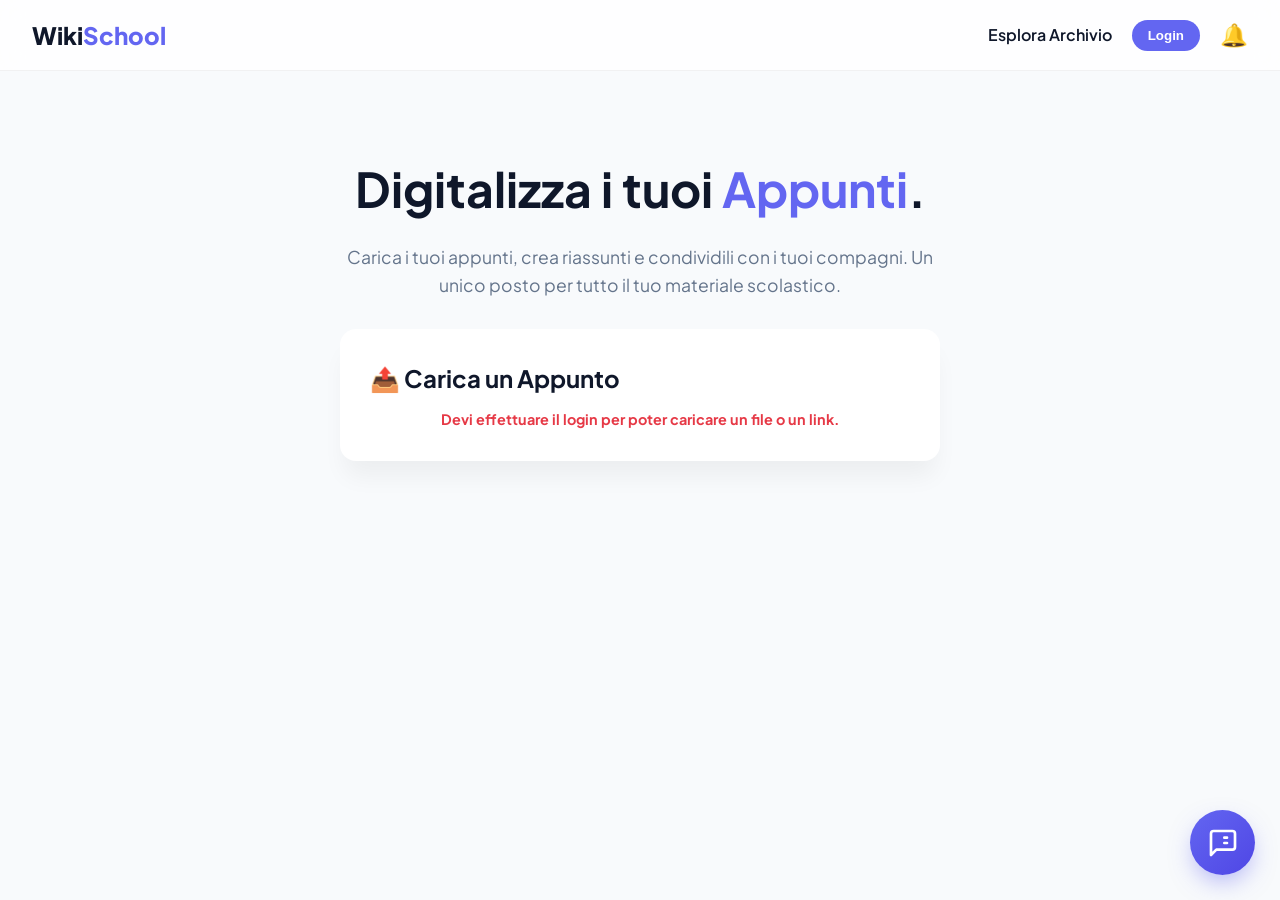
==== index.html @ 92a1e574 "Update index.html" ====
<!DOCTYPE html>
<html lang="it">
  <head>
    <meta charset="UTF-8" />
    <meta name="viewport" content="width=device-width, initial-scale=1.0" />
    <title>WikiSchool | Dashboard</title>
    <link rel="manifest" href="manifest.json" />
    <meta name="theme-color" content="#6366f1" />
    <link rel="apple-touch-icon" href="icons/icon-192x192.png">

    <link rel="stylesheet" href="styles.css" />
    <script src="https://cdnjs.cloudflare.com/ajax/libs/pdf.js/3.4.120/pdf.min.js"></script>
    <script src="https://upload-widget.cloudinary.com/global/all.js" type="text/javascript"></script>

    <script type="module" src="script.js"></script>
  </head>
  <body>
    <nav class="glass-nav">
  <a href="index.html" class="brand">Wiki<span>School</span></a>
  
  <div class="nav-actions">
    <a href="archivio.html" class="nav-link">Esplora Archivio</a>
    <button id="profile-btn" class="btn-secondary" style="display: none;">Il mio Profilo</button>
    <button id="auth-btn" class="btn-primary">Login</button>
    <div class="notif-wrapper" id="notif-btn">
   <span style="font-size: 1.4rem;">🔔</span>
   <div id="notif-badge" class="notif-badge">0</div>
   <div id="notif-panel" class="notif-panel">
     <div class="notif-header">Notifiche</div>
     <div id="notif-list" class="notif-list"></div>
   </div>
</div>

  </div>
</nav>



    <main class="hero">
      <h1>Digitalizza i tuoi <span>Appunti</span>.</h1>
      <p style="color: var(--text-muted); font-size: 1.1rem; max-width: 600px; margin: 0 auto 30px;">
        Carica i tuoi appunti, crea riassunti e condividili con i tuoi compagni. Un unico posto per tutto il tuo materiale scolastico.
      </p>

      <div class="upload-section card" style="max-width: 600px; margin: 0 auto;">
        <h2>📤 Carica un Appunto</h2>
        <p id="login-warning" style="color: #e63946; font-size: 0.9rem; font-weight: bold; text-align: center; margin-top: 10px;">
          Devi effettuare il login per poter caricare un file o un link.
        </p>
        
        <div id="upload-form-container" style="display: none; margin-top: 15px;">
          <input type="text" id="project-title" placeholder="Titolo dell'appunto..." class="form-control" style="margin-bottom: 10px;" />
          
          <select id="project-year" class="form-control" style="margin-bottom: 10px;">
            <option value="">Seleziona Anno</option>
            <option value="1">1° Anno</option>
            <option value="2">2° Anno</option>
            <option value="3">3° Anno</option>
            <option value="4">4° Anno</option>
            <option value="5">5° Anno</option>
          </select>
          
         <select id="project-subject" class="form-control">
  <option value="">Seleziona Materia</option>
  <option value="Italiano">Italiano</option>
  <option value="Latino">Latino</option>
  <option value="Storia">Storia</option>
  <option value="Filosofia">Filosofia</option>
  <option value="Educazione Civica">Educazione Civica</option>
  <option value="Matematica">Matematica</option>
  <option value="Fisica">Fisica</option>
  <option value="Scienze Naturali">Scienze Naturali</option>
  <option value="Informatica">Informatica</option>
  <option value="Disegno e Storia dell'Arte">Disegno e Storia dell'Arte</option>
  <option value="Inglese">Inglese</option>
  <option value="Francese">Francese</option>
  <option value="Spagnolo">Spagnolo</option>
  <option value="Scienze Umane">Scienze Umane</option>
  <option value="Diritto ed Economia">Diritto ed Economia</option>
  <option value="Scienze Motorie">Scienze Motorie</option>
</select>

    <div style="margin-bottom: 20px;">
    </div>

                 
          <input type="file" id="file-input" />
          
          <p id="file-name-display" style="text-align: center; color: var(--primary); font-weight: 800; font-size: 0.9rem; margin-top: 10px; min-height: 20px;"></p>
  
          
          <div style="text-align: center; font-size: 0.8rem; color: var(--text-muted); margin: 15px 0; font-weight: bold;">OPPURE INCOLLA UN LINK ESTERNO</div>
          <input type="url" id="doc-link" placeholder="https://... (Es. Link di Canva, Drive...)" class="form-control" />
          
          <button id="publish-btn" class="btn-primary" style="margin-top: 20px; width: 100%; padding: 15px; font-size: 1.1rem;">Pubblica Appunto</button>
        </div>
      </div>
    </main>

    <div id="auth-modal" class="modal-overlay">
      <div class="modal-content" style="padding: 30px; text-align: center;">
        <button id="close-auth" class="close-btn">&times;</button>
        
        <div id="auth-view-login">
          <h2 style="margin-bottom: 20px; color: var(--primary);">Benvenuto! 👋</h2>
          <div class="form-group">
            <input type="email" id="login-email" placeholder="La tua email" class="form-control" style="margin-bottom: 15px;" />
          </div>
          <div class="form-group">
            <input type="password" id="login-password" placeholder="Password" class="form-control" style="margin-bottom: 15px;" />
          </div>
          <button id="do-login" class="btn-primary" style="width: 100%; margin-bottom: 10px;">Accedi</button>
          <p style="font-size: 0.9rem; color: var(--text-muted);">Non hai un account? <span id="go-to-reg" style="color: var(--primary); cursor: pointer; font-weight: bold;">Registrati</span></p>
        </div>

        <div id="auth-view-register" style="display: none;">
          <h2 style="margin-bottom: 20px; color: var(--primary);">Crea Account ✨</h2>
          <div class="form-group">
            <input type="text" id="reg-name" placeholder="Il tuo nome" class="form-control" style="margin-bottom: 15px;" />
          </div>
          <div class="form-group">
            <input type="email" id="reg-email" placeholder="La tua email" class="form-control" style="margin-bottom: 15px;" />
          </div>
          <div class="form-group">
            <input type="password" id="reg-password" placeholder="Password (min. 6 caratteri)" class="form-control" style="margin-bottom: 15px;" />
          </div>
          <button id="do-register" class="btn-primary" style="width: 100%; margin-bottom: 10px;">Registrati</button>
          <p style="font-size: 0.9rem; color: var(--text-muted);">Hai già un account? <span id="go-to-login" style="color: var(--primary); cursor: pointer; font-weight: bold;">Accedi</span></p>
        </div>

        <hr style="margin: 20px 0; border: none; border-top: 1px solid #e2e8f0;" />
        <button id="google-login" class="btn-secondary" style="width: 100%; display: flex; align-items: center; justify-content: center; gap: 10px;">
          <img src="https://fonts.gstatic.com/s/i/productlogos/googleg/v6/24px.svg" width="20" />
          Continua con Google
        </button>
      </div>
    </div>

    <div id="profile-modal" class="modal-overlay">
      <div class="modal-content" style="max-width: 900px; width: 95%;">
        <button id="close-profile" class="close-btn">&times;</button>
        <h2 style="margin-bottom: 10px;">Il Mio Profilo</h2>
        <p id="profile-email" style="color: var(--text-muted); margin-bottom: 20px;"></p>
        
        <div class="profile-tabs">
          <button id="tab-uploads" class="btn-primary">I Miei Caricamenti</button>
          <button id="tab-favorites" class="btn-secondary">I Miei Preferiti</button>
        </div>

        <div id="profile-content" class="masonry-grid"></div>

        <button id="logout-btn" class="btn-secondary" style="width: 100%; margin-top: 20px; border-color: #e63946; color: #e63946;">Esci dall'account</button>
      </div>
    </div>
    <div id="toast-container"></div>
    
  <style>
  /* =========================================
     STILI DEL CHATBOT AI (Adattati a WikiSchool)
     ========================================= */
  #wikibot-wrapper {
    font-family: "Plus Jakarta Sans", sans-serif;
    z-index: 9999;
    position: relative;
  }

  .chatbot-bubble {
    position: fixed;
    bottom: 25px;
    right: 25px;
    width: 65px;
    height: 65px;
    background: linear-gradient(135deg, #6366f1, #4f46e5);
    color: white;
    border-radius: 50%;
    display: flex;
    align-items: center;
    justify-content: center;
    box-shadow: 0 10px 25px -5px rgba(99, 102, 241, 0.5);
    cursor: pointer;
    z-index: 10000;
    transition: transform 0.3s cubic-bezier(0.175, 0.885, 0.32, 1.275), box-shadow 0.3s ease;
  }

  .chatbot-bubble:hover {
    transform: scale(1.1) rotate(5deg);
    box-shadow: 0 15px 30px -5px rgba(99, 102, 241, 0.6);
  }

  .chatbot-bubble svg {
    width: 32px;
    height: 32px;
  }

  .chatbot-panel {
    position: fixed;
    bottom: 100px;
    right: 25px;
    width: 380px;
    max-width: calc(100vw - 50px);
    height: 600px;
    max-height: calc(100vh - 140px);
    background: rgba(255, 255, 255, 0.85);
    backdrop-filter: blur(16px);
    -webkit-backdrop-filter: blur(16px);
    border: 1px solid rgba(255, 255, 255, 0.4);
    border-radius: 24px;
    box-shadow: 0 20px 40px -10px rgba(0, 0, 0, 0.15);
    display: flex;
    flex-direction: column;
    z-index: 9999;
    overflow: hidden;
    opacity: 0;
    transform: translateY(30px) scale(0.95);
    pointer-events: none;
    transition: opacity 0.3s ease, transform 0.3s cubic-bezier(0.175, 0.885, 0.32, 1.1);
    transform-origin: bottom right;
  }

  .chatbot-panel.active {
    opacity: 1;
    transform: translateY(0) scale(1);
    pointer-events: auto;
  }

  .chatbot-header {
    padding: 18px 20px;
    background: rgba(255, 255, 255, 0.9);
    border-bottom: 1px solid rgba(0, 0, 0, 0.05);
    display: flex;
    justify-content: space-between;
    align-items: center;
  }

  .chatbot-header-title {
    display: flex;
    align-items: center;
    gap: 10px;
    font-weight: 800;
    color: #0f172a;
    font-size: 1.1rem;
  }

  .chatbot-header-title span {
    color: #6366f1;
  }

  .chatbot-close-btn {
    background: none;
    border: none;
    font-size: 24px;
    color: #64748b;
    cursor: pointer;
    transition: color 0.2s;
    line-height: 1;
  }

  .chatbot-close-btn:hover {
    color: #ef4444;
  }

  .chatbot-messages {
    flex: 1;
    padding: 20px;
    overflow-y: auto;
    display: flex;
    flex-direction: column;
    gap: 15px;
    scroll-behavior: smooth;
  }

  .chatbot-messages::-webkit-scrollbar {
    width: 6px;
  }
  .chatbot-messages::-webkit-scrollbar-thumb {
    background: rgba(99, 102, 241, 0.2);
    border-radius: 10px;
  }

  .msg-bubble {
    max-width: 85%;
    padding: 12px 16px;
    border-radius: 18px;
    font-size: 0.95rem;
    line-height: 1.5;
    word-wrap: break-word;
    animation: msgFadeIn 0.3s ease forwards;
  }

  @keyframes msgFadeIn {
    from { opacity: 0; transform: translateY(10px); }
    to { opacity: 1; transform: translateY(0); }
  }

  .msg-bot {
    background: #f1f5f9;
    color: #0f172a;
    align-self: flex-start;
    border-bottom-left-radius: 4px;
  }

  .msg-user {
    background: linear-gradient(135deg, #6366f1, #4f46e5);
    color: white;
    align-self: flex-end;
    border-bottom-right-radius: 4px;
  }

  .msg-user img {
    max-width: 100%;
    border-radius: 12px;
    margin-top: 8px;
    box-shadow: 0 4px 6px rgba(0,0,0,0.1);
  }

  .msg-bot strong {
    color: #6366f1;
  }

  .chatbot-preview-area {
    padding: 10px 20px;
    background: rgba(255, 255, 255, 0.9);
    display: none;
    align-items: center;
    gap: 12px;
    border-top: 1px solid rgba(0, 0, 0, 0.05);
  }

  .chatbot-preview-area.active {
    display: flex;
  }

  .chatbot-preview-area img {
    height: 50px;
    width: 50px;
    object-fit: cover;
    border-radius: 8px;
    border: 2px solid #6366f1;
  }

  .chatbot-remove-img {
    background: #ef4444;
    color: white;
    border: none;
    border-radius: 50%;
    width: 24px;
    height: 24px;
    cursor: pointer;
    font-size: 14px;
    display: flex;
    align-items: center;
    justify-content: center;
    box-shadow: 0 2px 4px rgba(239, 68, 68, 0.3);
  }

  .chatbot-input-area {
    padding: 15px 20px;
    background: rgba(255, 255, 255, 0.9);
    border-top: 1px solid rgba(0, 0, 0, 0.05);
    display: flex;
    align-items: center;
    gap: 5px; /* Ridotto il gap per far stare i pulsanti comodamente */
  }

  .chatbot-input-field {
    flex: 1;
    padding: 12px 15px;
    background: #f8fafc;
    border: 1px solid #e2e8f0;
    border-radius: 24px;
    outline: none;
    font-family: inherit;
    font-size: 0.95rem;
    transition: all 0.2s ease;
  }

  .chatbot-input-field:focus {
    border-color: #6366f1;
    background: white;
    box-shadow: 0 0 0 3px rgba(99, 102, 241, 0.1);
  }

  .chatbot-btn {
    background: none;
    border: none;
    color: #64748b;
    cursor: pointer;
    display: flex;
    align-items: center;
    justify-content: center;
    width: 38px;
    height: 38px;
    border-radius: 50%;
    transition: all 0.2s ease;
  }

  .chatbot-btn:hover {
    background: #f1f5f9;
    color: #6366f1;
  }

  .chatbot-send-btn {
    background: #6366f1;
    color: white;
    margin-left: 5px;
    width: 45px;        /* Larghezza fissa */
  height: 45px;       /* Altezza identica alla larghezza */
  border-radius: 50%; /* Questo è il trucco magico per il cerchio perfetto! */
  padding: 0;         /* Rimuove lo spazio interno che lo deformava */
  flex-shrink: 0;     /* Impedisce alla barra di testo di "schiacciarlo" */
  
  /* Centra perfettamente l'icona o il testo all'interno */
  display: flex;
  align-items: center;
  justify-content: center;
}
  
    

  .chatbot-send-btn:hover {
    background: #4f46e5;
    color: white;
    transform: scale(1.05);
  }

  /* Animazione di caricamento */
  .typing-indicator {
    display: flex;
    gap: 5px;
    padding: 5px 0;
  }
  .typing-indicator span {
    width: 8px;
    height: 8px;
    background-color: #94a3b8;
    border-radius: 50%;
    animation: typing 1.4s infinite ease-in-out both;
  }
  .typing-indicator span:nth-child(1) { animation-delay: -0.32s; }
  .typing-indicator span:nth-child(2) { animation-delay: -0.16s; }
  
  @keyframes typing {
    0%, 80%, 100% { transform: scale(0); opacity: 0.5; }
    40% { transform: scale(1); opacity: 1; }
  }
</style>

<div id="wikibot-wrapper">
  <div id="chatbot-bubble" class="chatbot-bubble">
    <svg viewBox="0 0 24 24" fill="none" stroke="currentColor" stroke-width="2" stroke-linecap="round" stroke-linejoin="round">
      <path d="M21 15a2 2 0 0 1-2 2H7l-4 4V5a2 2 0 0 1 2-2h14a2 2 0 0 1 2 2z"></path>
      <path d="M13 8h2"></path>
      <path d="M13 12h2"></path>
    </svg>
  </div>

  <div id="chatbot-panel" class="chatbot-panel">
    <div class="chatbot-header">
      <div class="chatbot-header-title">
        <svg width="24" height="24" viewBox="0 0 24 24" fill="none" stroke="#6366f1" stroke-width="2" stroke-linecap="round" stroke-linejoin="round"><rect x="3" y="11" width="18" height="10" rx="2"></rect><circle cx="12" cy="5" r="2"></circle><path d="M12 7v4"></path><line x1="8" y1="16" x2="8" y2="16"></line><line x1="16" y1="16" x2="16" y2="16"></line></svg>
        Wiki<span>Bot</span>
      </div>
      <button id="chatbot-close" class="chatbot-close-btn">&times;</button>
    </div>
    
    <div id="chatbot-messages" class="chatbot-messages">
      <div class="msg-bubble msg-bot">
        Ciao! 👋 Sono WikiBot, l'IA di WikiSchool. Puoi farmi domande sulle materie, chiedermi riassunti, o <strong>allegare foto</strong> (anche dalla fotocamera) dei tuoi appunti per farteli spiegare. Come posso aiutarti?
      </div>
    </div>

    <div id="chatbot-preview-area" class="chatbot-preview-area">
      <img id="chatbot-preview-img" src="" alt="Anteprima">
      <div style="flex:1; font-size: 0.8rem; color: #64748b;">Immagine allegata pronta.</div>
      <button id="chatbot-remove-img" class="chatbot-remove-img">&times;</button>
    </div>

    <div class="chatbot-input-area">
      <input type="file" id="chatbot-file-gallery" accept="image/*" style="display: none;">
      <input type="file" id="chatbot-file-camera" accept="image/*" capture="environment" style="display: none;">
      
      <button id="chatbot-gallery-btn" class="chatbot-btn" title="Allega dalla Galleria">
        <svg width="20" height="20" viewBox="0 0 24 24" fill="none" stroke="currentColor" stroke-width="2" stroke-linecap="round" stroke-linejoin="round"><path d="M21.44 11.05l-9.19 9.19a6 6 0 0 1-8.49-8.49l9.19-9.19a4 4 0 0 1 5.66 5.66l-9.2 9.19a2 2 0 0 1-2.83-2.83l8.49-8.48"></path></svg>
      </button>

      <button id="chatbot-camera-btn" class="chatbot-btn" title="Scatta Foto">
        <svg width="20" height="20" viewBox="0 0 24 24" fill="none" stroke="currentColor" stroke-width="2" stroke-linecap="round" stroke-linejoin="round"><path d="M23 19a2 2 0 0 1-2 2H3a2 2 0 0 1-2-2V8a2 2 0 0 1 2-2h4l2-3h6l2 3h4a2 2 0 0 1 2 2z"></path><circle cx="12" cy="13" r="4"></circle></svg>
      </button>
      
      <input type="text" id="chatbot-text-input" class="chatbot-input-field" placeholder="Chiedi a WikiBot...">
      
      <button id="chatbot-send-btn" class="chatbot-btn chatbot-send-btn">
        <svg width="20" height="20" viewBox="0 0 24 24" fill="none" stroke="currentColor" stroke-width="2" stroke-linecap="round" stroke-linejoin="round"><line x1="22" y1="2" x2="11" y2="13"></line><polygon points="22 2 15 22 11 13 2 9 22 2"></polygon></svg>
      </button>
    </div>
  </div>
</div>

<script>
  window.MathJax = {
    tex: {
      inlineMath: [['$', '$'], ['\\(', '\\)']],
      displayMath: [['$$', '$$'], ['\\[', '\\]']]
    },
    startup: {
      pageReady: () => {
        return MathJax.startup.defaultPageReady().then(() => {
          // Appena ricarichi la pagina, sistema le formule ripescate dalla memoria
          const messagesBox = document.getElementById('chatbot-messages');
          if (messagesBox) {
            MathJax.typesetPromise([messagesBox]);
          }
        });
      }
    }
  };
</script>
<script src="https://cdn.jsdelivr.net/npm/mathjax@3/es5/tex-mml-chtml.js" async></script>

<script>
  /* =========================================
     LOGICA JAVASCRIPT DEL CHATBOT AI (Con Memoria & Formule)
     ========================================= */
  (function() {
    const API_KEY = "AIzaSyDsgUgeYImcqQuAx9kgkecvtwhTN5vKZ64";
    const API_URL = "https://generativelanguage.googleapis.com/v1beta/models/gemini-2.5-flash:generateContent?key=" + API_KEY;

    const bubble = document.getElementById('chatbot-bubble');
    const panel = document.getElementById('chatbot-panel');
    const closeBtn = document.getElementById('chatbot-close');
    const sendBtn = document.getElementById('chatbot-send-btn');
    
    const galleryBtn = document.getElementById('chatbot-gallery-btn');
    const cameraBtn = document.getElementById('chatbot-camera-btn');
    const fileGallery = document.getElementById('chatbot-file-gallery');
    const fileCamera = document.getElementById('chatbot-file-camera');
    
    const textInput = document.getElementById('chatbot-text-input');
    const messagesBox = document.getElementById('chatbot-messages');
    
    const previewArea = document.getElementById('chatbot-preview-area');
    const previewImg = document.getElementById('chatbot-preview-img');
    const removeImgBtn = document.getElementById('chatbot-remove-img');

    let currentImageBase64 = null;
    let currentImageMimeType = null;
    
    // 💾 RECUPERO MEMORIA
    let chatHistory = JSON.parse(sessionStorage.getItem('wikibot_history')) || [];
    let savedUI = sessionStorage.getItem('wikibot_ui');
    
    if (savedUI) {
      messagesBox.innerHTML = savedUI;
    }

    const systemInstruction = {
      parts: [{
        text: "Sei WikiBot, un assistente virtuale integrato nella piattaforma scolastica 'WikiSchool'. Il tuo scopo è aiutare gli studenti. Sii sempre amichevole, chiaro e usa un tono incoraggiante. Rispondi in italiano. Se usi formule matematiche o fisiche, scrivi sempre in formato LaTeX."
      }]
    };

    function saveMemory() {
      sessionStorage.setItem('wikibot_history', JSON.stringify(chatHistory));
      try {
        sessionStorage.setItem('wikibot_ui', messagesBox.innerHTML);
      } catch (e) {
        console.warn("Spazio di memoria limitato per la UI.");
      }
    }

    bubble.addEventListener('click', () => {
      panel.classList.toggle('active');
      if (panel.classList.contains('active')) {
        textInput.focus();
        scrollToBottom();
      }
    });

    closeBtn.addEventListener('click', () => {
      panel.classList.remove('active');
    });

    galleryBtn.addEventListener('click', () => fileGallery.click());
    cameraBtn.addEventListener('click', () => fileCamera.click());

    function handleImageUpload(e) {
      const file = e.target.files[0];
      if (file) {
        const reader = new FileReader();
        reader.onload = (event) => {
          const base64String = event.target.result;
          currentImageBase64 = base64String.split(',')[1];
          currentImageMimeType = file.type;
          
          previewImg.src = base64String;
          previewArea.classList.add('active');
          
          sessionStorage.setItem('wikibot_panel_open', 'true');
          textInput.focus();
        };
        reader.readAsDataURL(file);
      }
      e.target.value = "";
    }

    fileGallery.addEventListener('change', handleImageUpload);
    fileCamera.addEventListener('change', handleImageUpload);

    removeImgBtn.addEventListener('click', () => {
      currentImageBase64 = null;
      currentImageMimeType = null;
      fileGallery.value = "";
      fileCamera.value = "";
      previewArea.classList.remove('active');
    });

    function formatText(text) {
      return text
        .replace(/\*\*(.*?)\*\*/g, '<strong>$1</strong>')
        .replace(/\*(.*?)\*/g, '<em>$1</em>')
        .replace(/\n/g, '<br>');
    }

    function addMessage(text, sender, imgSrc = null) {
      const msgDiv = document.createElement('div');
      msgDiv.className = `msg-bubble msg-${sender}`;
      
      if (text) {
        msgDiv.innerHTML = formatText(text);
      }
      
      if (imgSrc && sender === 'user') {
        const img = document.createElement('img');
        img.src = imgSrc;
        msgDiv.appendChild(img);
      }
      
      messagesBox.appendChild(msgDiv);
      scrollToBottom();
      saveMemory(); 

      // 🧮 Rendering Matematico in tempo reale per i nuovi messaggi
      if (window.MathJax && window.MathJax.typesetPromise) {
        window.MathJax.typesetPromise([msgDiv]).catch((err) => console.log('MathJax error:', err.message));
      }
    }

    function showTypingIndicator() {
      const id = 'typing-' + Date.now();
      const msgDiv = document.createElement('div');
      msgDiv.id = id;
      msgDiv.className = 'msg-bubble msg-bot';
      msgDiv.innerHTML = '<div class="typing-indicator"><span></span><span></span><span></span></div>';
      messagesBox.appendChild(msgDiv);
      scrollToBottom();
      return id;
    }

    function removeTypingIndicator(id) {
      const el = document.getElementById(id);
      if (el) el.remove();
    }

    function scrollToBottom() {
      messagesBox.scrollTop = messagesBox.scrollHeight;
    }

    async function sendMessage() {
      const text = textInput.value.trim();
      
      if (!text && !currentImageBase64) return;

      addMessage(text, 'user', previewImg.src !== "" && currentImageBase64 ? previewImg.src : null);
      
      const userParts = [];
      if (text) userParts.push({ text: text });
      if (currentImageBase64) {
        userParts.push({
          inlineData: {
            mimeType: currentImageMimeType,
            data: currentImageBase64
          }
        });
      }

      chatHistory.push({ role: "user", parts: userParts });
      saveMemory();

      textInput.value = "";
      removeImgBtn.click(); 
      
      const typingId = showTypingIndicator();

      try {
        const response = await fetch(API_URL, {
          method: 'POST',
          headers: { 'Content-Type': 'application/json' },
          body: JSON.stringify({
            systemInstruction: systemInstruction,
            contents: chatHistory
          })
        });

        const data = await response.json();
        removeTypingIndicator(typingId);

        if (data.error) {
           throw new Error(data.error.message);
        }

        if (data.candidates && data.candidates.length > 0) {
          const botText = data.candidates[0].content.parts[0].text;
          addMessage(botText, 'bot');
          chatHistory.push({ role: "model", parts: [{ text: botText }] });
          saveMemory();
        } else {
          throw new Error("Risposta vuota dall'API");
        }

      } catch (error) {
        console.error("Errore API:", error);
        removeTypingIndicator(typingId);
        addMessage(`⚠️ **Errore:** ${error.message}`, 'bot');
        chatHistory.pop();
        saveMemory();
      }
    }

    sendBtn.addEventListener('click', sendMessage);
    
    textInput.addEventListener('keypress', (e) => {
      if (e.key === 'Enter') sendMessage();
    });

    if (sessionStorage.getItem('wikibot_panel_open') === 'true') {
      panel.classList.add('active');
      sessionStorage.removeItem('wikibot_panel_open');
      scrollToBottom();
    }

  })();
</script>

  </body>
</html>
---- styles.css ----
@import url("https://fonts.googleapis.com/css2?family=Plus+Jakarta+Sans:wght@400;600;800&display=swap");

:root {
  --primary: #6366f1;
  --primary-hover: #4f46e5;
  --bg: #f8fafc;
  --surface: #ffffff;
  --text-main: #0f172a;
  --text-muted: #64748b;
  --radius: 16px;
  --shadow: 0 20px 25px -5px rgba(0, 0, 0, 0.05);
}

* {
  box-sizing: border-box;
  margin: 0;
  padding: 0;
}
body {
  font-family: "Plus Jakarta Sans", sans-serif;
  background: var(--bg);
  color: var(--text-main);
  line-height: 1.6;
}

.glass-nav {
  background: rgba(255, 255, 255, 0.8);
  backdrop-filter: blur(12px);
  border-bottom: 1px solid rgba(0, 0, 0, 0.05);
  padding: 1rem 2rem;
  position: sticky;
  top: 0;
  z-index: 1000;
  display: flex;
  justify-content: space-between;
  align-items: center;
}
.brand {
  font-size: 1.5rem;
  font-weight: 800;
  color: var(--text-main);
  text-decoration: none;
}
.brand span {
  color: var(--primary);
}

.container {
  max-width: 1200px;
  margin: 0 auto;
  padding: 0 20px;
}

.hero {
  text-align: center;
  padding: 80px 20px;
}
.hero h1 {
  font-size: 3rem;
  margin-bottom: 15px;
}
.hero span {
  color: var(--primary);
}

.btn-primary, .btn-secondary {
  padding: 12px 24px;
  border-radius: var(--radius);
  font-weight: 600;
  cursor: pointer;
  transition: all 0.2s;
  border: none;
}
.btn-primary {
  background: var(--primary);
  color: white;
}
.btn-primary:hover {
  background: var(--primary-hover);
}
.btn-secondary {
  background: transparent;
  color: var(--text-main);
  border: 2px solid #e2e8f0;
}
.btn-secondary:hover {
  border-color: var(--primary);
  background: #f8fafc;
}

/* =========================================
   STILI PER L'UPLOAD E I FORM MIGLIORATI
   ========================================= */

.upload-card, .upload-section {
  background: var(--surface);
  padding: 30px;
  border-radius: var(--radius);
  box-shadow: var(--shadow);
  max-width: 600px;
  margin: 0 auto;
  text-align: left;
}

.form-group {
  margin-bottom: 15px;
}
.form-group label {
  display: block;
  font-size: 0.9rem;
  font-weight: 600;
  margin-bottom: 5px;
}

/* Stile base per campi testo e menu a tendina */
.form-group input, .form-group select, .form-control {
  width: 100%;
  padding: 12px;
  border: 1px solid #e2e8f0;
  border-radius: 8px;
  font-family: inherit;
  background-color: #f8fafc;
  transition: all 0.2s ease;
}

/* Effetto luminoso quando l'utente clicca per scrivere */
.form-group input:focus, .form-group select:focus, .form-control:focus {
  outline: none;
  background-color: #ffffff;
  border-color: var(--primary);
  box-shadow: 0 0 0 3px rgba(99, 102, 241, 0.15);
}

/* MAGIA: Personalizzazione dell'Input File */
/* MAGIA: Personalizzazione dell'Input File in stile Drag & Drop */
input[type="file"] {
  width: 100%;
  padding: 40px 20px;
  background: var(--surface);
  border: 2px dashed #cbd5e1;
  border-radius: 24px; /* Rettangoli molto più tondeggianti */
  text-align: center;
  cursor: pointer;
  /* Rendiamo trasparente il testo di default del browser */
  color: transparent; 
  position: relative;
  transition: all 0.2s ease;
}

input[type="file"]:hover {
  border-color: var(--primary);
  background: #f8fafc;
}

/* Testo principale personalizzato (Titolo) */
input[type="file"]::before {
  content: '📁 Clicca per caricare o trascina il file qui';
  display: block;
  color: var(--text-main);
  font-weight: 700;
  font-size: 1.1rem;
  margin-bottom: 8px;
}

/* Testo secondario personalizzato (Sottotitolo) */
input[type="file"]::after {
  content: 'Supporta PDF, DOCX, JPG, PNG';
  display: block;
  color: var(--text-muted);
  font-size: 0.85rem;
  margin-bottom: 20px;
}

/* Pulsante interno impaginato sotto ai testi */
input[type="file"]::file-selector-button {
  display: block;
  margin: 0 auto; /* Centra il bottone */
  background: var(--primary);
  color: white;
  border: none;
  padding: 10px 24px;
  border-radius: 12px;
  font-weight: 600;
  cursor: pointer;
  transition: background 0.2s;
  font-family: inherit;
}

input[type="file"]::file-selector-button:hover {
  background: var(--primary-hover);
}

/* =========================================
   RESTO DEL CSS (Modali, Griglia, ecc.)
   ========================================= */

.modal-overlay {
  display: none;
  position: fixed;
  top: 0;
  left: 0;
  width: 100%;
  height: 100%;
  background: rgba(15, 23, 42, 0.6);
  backdrop-filter: blur(8px);
  z-index: 2000;
  align-items: center;
  justify-content: center;
}
.modal-content {
  position: relative;
  width: 90%;
  max-width: 420px;
  background: white;
  border-radius: var(--radius);
  padding: 30px;
  animation: slideUp 0.3s ease-out;
  max-height: 90vh;
  overflow-y: auto;
}
@keyframes slideUp {
  from { transform: translateY(20px); opacity: 0; }
  to { transform: translateY(0); opacity: 1; }
}
.close-btn {
  position: absolute;
  top: 15px;
  right: 20px;
  background: none;
  border: none;
  font-size: 1.8rem;
  cursor: pointer;
  color: var(--text-muted);
}

/* GRIGLIA APPUNTI */
.search-container {
  width: 100%;
  max-width: 800px;
  margin: 0 auto 40px;
}
#search-bar {
  width: 100%;
  padding: 15px 20px;
  border-radius: 30px;
  border: 1px solid #e2e8f0;
  font-size: 1.1rem;
  box-shadow: 0 4px 6px -1px rgba(0,0,0,0.05);
}

.masonry-grid {
  display: grid;
  grid-template-columns: repeat(auto-fill, minmax(280px, 1fr));
  gap: 20px;
  padding-bottom: 50px;
}

.card {
  background: var(--surface);
  border-radius: var(--radius);
  overflow: hidden;
  box-shadow: var(--shadow);
  transition: transform 0.2s;
  display: flex;
  flex-direction: column;
}
.card:hover {
  transform: translateY(-5px);
}
.card img {
  width: 100%;
  height: 180px;
  object-fit: cover;
  border-bottom: 1px solid #eee;
  background-color: #f1f5f9;
  cursor: pointer;
}
.card-content {
  padding: 15px;
  flex: 1;
  display: flex;
  flex-direction: column;
}
.card-title {
  font-weight: 800;
  font-size: 1.1rem;
  margin-bottom: 5px;
  cursor: pointer;
}
.card-meta {
  font-size: 0.85rem;
  color: var(--text-muted);
  margin-bottom: 10px;
}

/* LIKE & COMMENTI */
.social-bar {
  display: flex;
  justify-content: space-between;
  align-items: center;
  margin-top: auto;
  padding-top: 10px;
  border-top: 1px solid #f1f5f9;
}
.social-btn {
  background: none;
  border: none;
  color: var(--text-muted);
  cursor: pointer;
  display: flex;
  align-items: center;
  gap: 5px;
  font-size: 0.9rem;
  transition: color 0.2s;
}
.social-btn:hover { color: var(--primary); }
.social-btn.active-like { color: #ef4444; }
.social-btn.active-fav { color: #eab308; }

/* STILE COMMENTI */
.comment-wrapper {
  display: flex;
  flex-direction: column;
  height: 60vh;
}
.comment-list {
  flex: 1;
  overflow-y: auto;
  background: #f8fafc;
  padding: 15px;
  border-radius: 8px;
  margin-bottom: 15px;
  display: flex;
  flex-direction: column;
  gap: 10px;
}
.comment-box {
  background: white;
  padding: 10px;
  border-radius: 8px;
  font-size: 0.9rem;
  box-shadow: 0 1px 2px rgba(0,0,0,0.05);
}
.comment-author {
  font-weight: 600;
  color: var(--primary);
  margin-bottom: 3px;
}
.comment-input-row {
  display: flex;
  gap: 10px;
}
.comment-input-row input {
  flex: 1;
  padding: 10px;
  border-radius: 8px;
  border: 1px solid #ddd;
}

/* PROFILO E PULSANTI ELIMINA */
.profile-tabs {
  display: flex;
  gap: 10px;
  margin-bottom: 20px;
  border-bottom: 2px solid #eee;
  padding-bottom: 10px;
}
.profile-tabs button {
  flex: 1;
  padding: 8px;
  font-size: 0.9rem;
}
.delete-btn {
  background: #ef4444;
  color: white;
  border: none;
  padding: 8px;
  border-radius: 8px;
  cursor: pointer;
  font-weight: bold;
  width: 100%;
  margin-top: 10px;
}

/* =========================================
   NAVBAR E AZIONI
   ========================================= */
.nav-actions {
  display: flex;
  gap: 20px; /* Distanza tra gli elementi */
  align-items: center;
  flex-grow: 1;
  justify-content: flex-end; /* Spinge tutto verso destra */
}

.nav-link {
  text-decoration: none;
  font-weight: 600;
  color: var(--text-main);
  transition: color 0.2s;
}

.nav-link:hover {
  color: var(--primary);
}

.nav-actions button {
  padding: 8px 16px;
  width: auto;
}

/* =========================================
   RESPONSIVITÀ (Smartphone e Tablet)
   ========================================= */
@media (max-width: 768px) {
  /* Riorganizza la navbar per evitare l'accavallamento */
  .glass-nav {
    padding: 1rem;
    flex-wrap: wrap; /* Permette agli elementi di andare a capo */
    gap: 15px;
    justify-content: center;
  }

  .nav-actions {
    justify-content: center;
    width: 100%; /* Fa prendere ai bottoni tutta la larghezza disponibile */
    gap: 15px;
  }

  /* Rimpicciolisce il testo gigante nella home page */
  .hero {
    padding: 40px 15px;
  }

  .hero h1 {
    font-size: 2.2rem; 
  }

  /* Adatta il box di caricamento file */
  .upload-section {
    padding: 20px 15px;
  }

  input[type="file"] {
    padding: 30px 10px;
  }

  input[type="file"]::before {
    font-size: 0.95rem; /* Testo del drag&drop più piccolo */
  }
}

@media (max-width: 480px) {
  /* Su schermi piccolissimi, incolonno gli elementi del menu */
  .nav-actions {
    flex-direction: column;
    gap: 10px;
  }

  .nav-actions button, .nav-link {
    width: 100%;
    text-align: center;
  }
}

/* =========================================
   NOTIFICHE TOAST
   ========================================= */
#toast-container {
  position: fixed;
  bottom: 20px;
  right: 20px;
  display: flex;
  flex-direction: column;
  gap: 10px;
  z-index: 9999; /* Assicura che stia sempre in primo piano */
}

.toast {
  min-width: 250px;
  padding: 15px 20px;
  border-radius: 8px;
  background: white;
  box-shadow: 0 10px 15px -3px rgba(0, 0, 0, 0.1), 0 4px 6px -2px rgba(0, 0, 0, 0.05);
  color: var(--text-main);
  font-weight: 600;
  font-size: 0.95rem;
  display: flex;
  align-items: center;
  gap: 10px;
  border-left: 5px solid var(--primary); /* Colore base */
  animation: slideInRight 0.3s ease-out forwards;
  transition: opacity 0.3s ease-out;
}

/* Varianti di colore per il bordo sinistro */
.toast.success { border-left-color: #10b981; } /* Verde smeraldo */
.toast.error { border-left-color: #ef4444; }   /* Rosso */
.toast.info { border-left-color: #3b82f6; }    /* Blu */

/* Animazione di entrata da destra */
@keyframes slideInRight {
  from { transform: translateX(100%); opacity: 0; }
  to { transform: translateX(0); opacity: 1; }
}

/* Classe aggiunta via JS per far sparire il toast in modo fluido */
.toast.fade-out {
  opacity: 0;
}


#chatbot-send-btn {
  width: 45px;        /* Larghezza fissa */
  height: 45px;       /* Altezza identica alla larghezza */
  border-radius: 50%; /* Questo è il trucco magico per il cerchio perfetto! */
  padding: 0;         /* Rimuove lo spazio interno che lo deformava */
  flex-shrink: 0;     /* Impedisce alla barra di testo di "schiacciarlo" */
  
  /* Centra perfettamente l'icona o il testo all'interno */
  display: flex;
  align-items: center;
  justify-content: center;
}



.notif-wrapper {
  position: relative;
  display: flex;
  align-items: center;
  cursor: pointer;
}

.notif-badge {
  position: absolute;
  top: -5px;
  right: -5px;
  background: #ef4444;
  color: white;
  font-size: 0.7rem;
  padding: 2px 5px;
  border-radius: 50%;
  font-weight: bold;
  display: none; /* Nascosto se zero */
}

.notif-badge.active {
  display: block;
}

.notif-panel {
  position: absolute;
  top: 50px;
  right: 0;
  width: 280px;
  background: white;
  border-radius: 12px;
  box-shadow: 0 10px 25px rgba(0,0,0,0.15);
  display: none;
  flex-direction: column;
  z-index: 2000;
  overflow: hidden;
  border: 1px solid #e2e8f0;
}

.notif-panel.show {
  display: flex;
}

.notif-header {
  padding: 12px;
  background: #f8fafc;
  border-bottom: 1px solid #e2e8f0;
  font-weight: bold;
  font-size: 0.9rem;
}

.notif-list {
  max-height: 300px;
  overflow-y: auto;
}

.notif-item {
  padding: 12px;
  border-bottom: 1px solid #f1f5f9;
  font-size: 0.85rem;
  transition: background 0.2s;
  cursor: pointer;
}

.notif-item:hover {
  background: #f1f5f9;
}

.notif-item.unread {
  background: #eff6ff;
  border-left: 3px solid var(--primary);
}

.notif-empty {
  padding: 20px;
  text-align: center;
  color: var(--text-muted);
  font-size: 0.85rem;
}
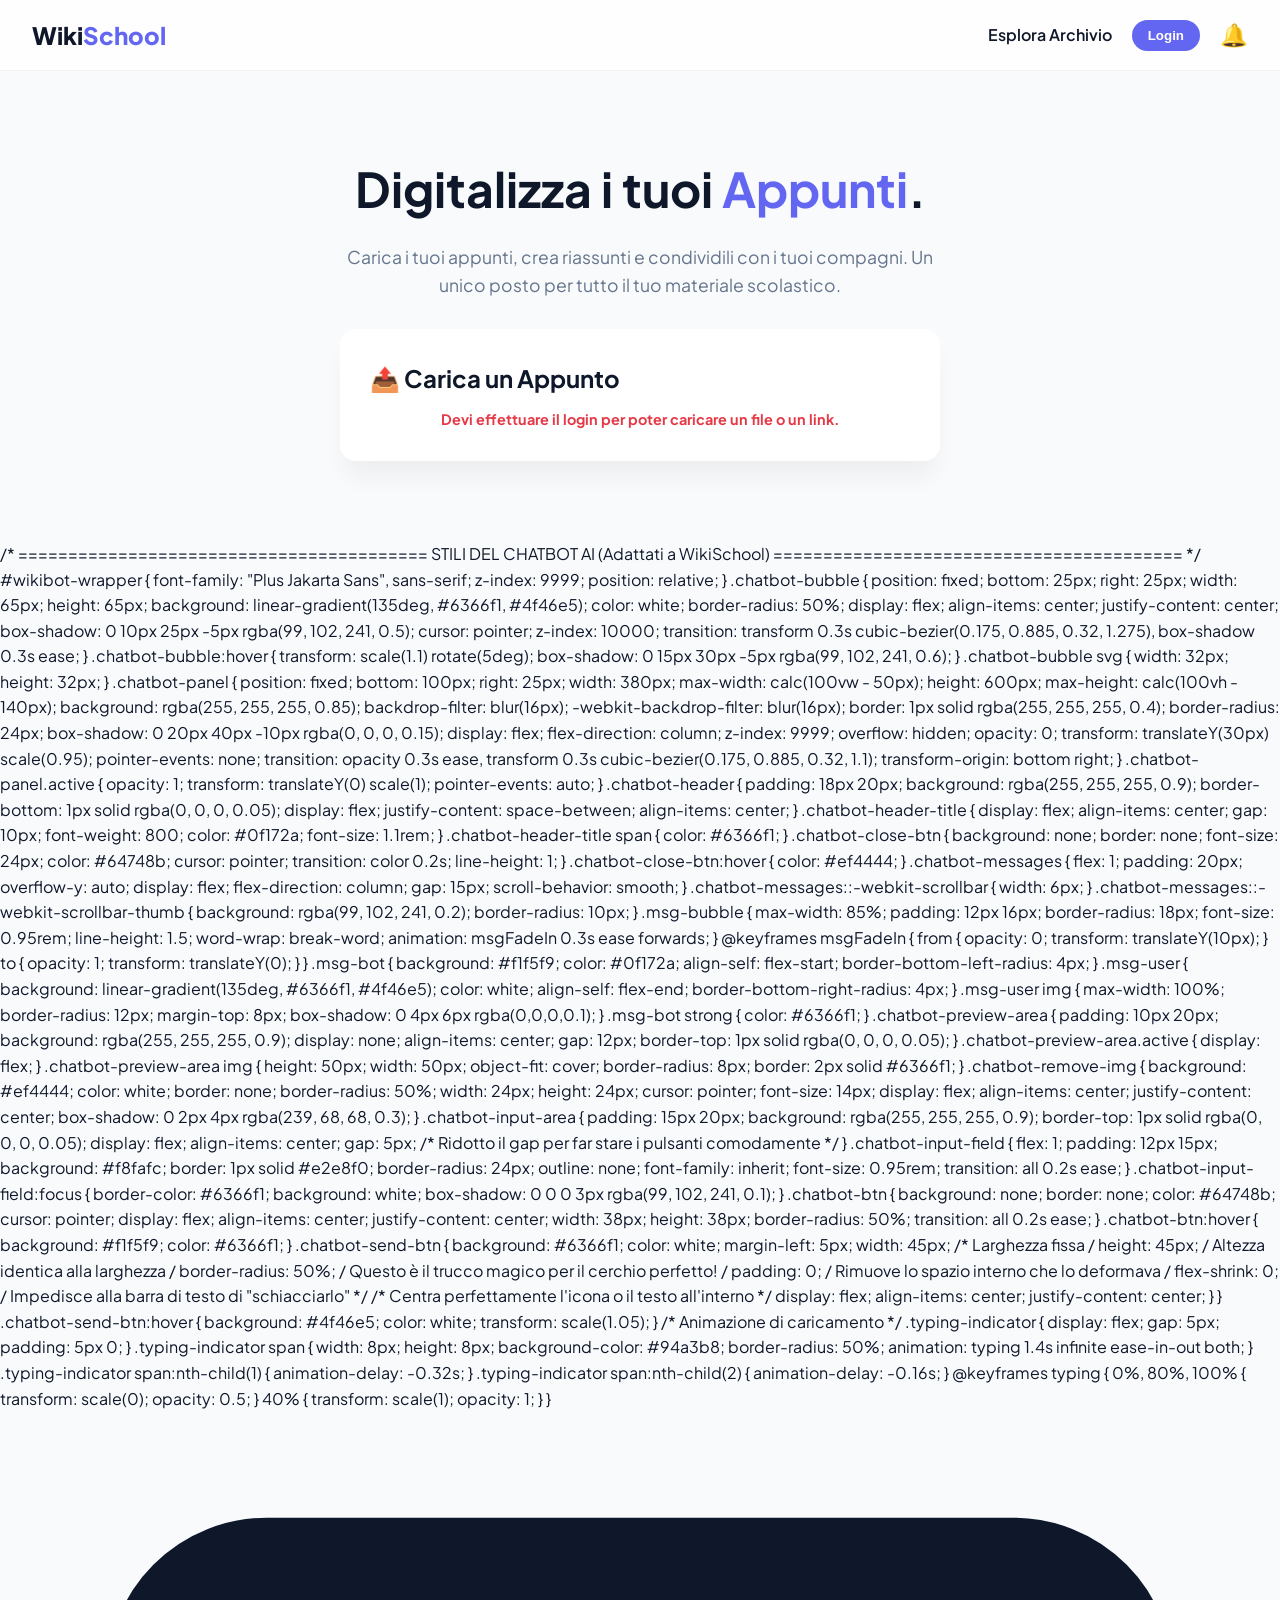
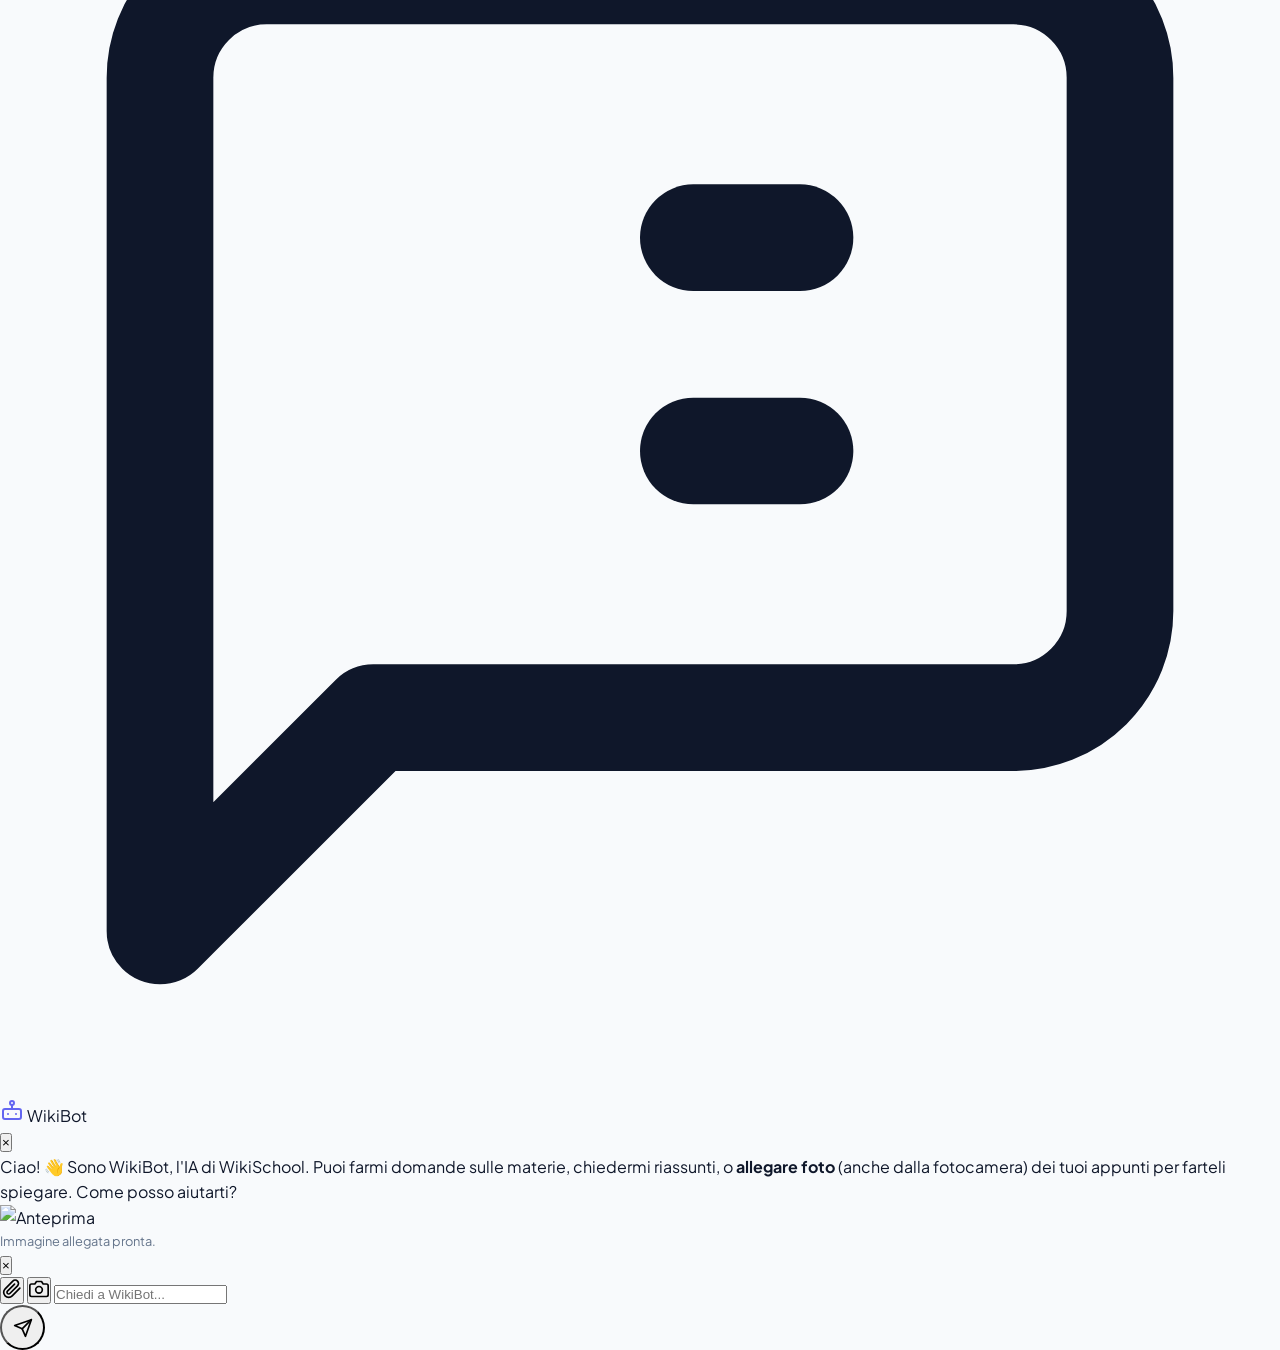
==== commit 75f181cb: "Update index.html" ====
--- a/index.html
+++ b/index.html
@@ -16,25 +16,22 @@
   </head>
   <body>
     <nav class="glass-nav">
-  <a href="index.html" class="brand">Wiki<span>School</span></a>
-  
-  <div class="nav-actions">
-    <a href="archivio.html" class="nav-link">Esplora Archivio</a>
-    <button id="profile-btn" class="btn-secondary" style="display: none;">Il mio Profilo</button>
-    <button id="auth-btn" class="btn-primary">Login</button>
-    <div class="notif-wrapper" id="notif-btn">
-   <span style="font-size: 1.4rem;">🔔</span>
-   <div id="notif-badge" class="notif-badge">0</div>
-   <div id="notif-panel" class="notif-panel">
-     <div class="notif-header">Notifiche</div>
-     <div id="notif-list" class="notif-list"></div>
-   </div>
-</div>
-
-  </div>
-</nav>
-
-
+      <a href="index.html" class="brand">Wiki<span>School</span></a>
+      
+      <div class="nav-actions">
+        <a href="archivio.html" class="nav-link">Esplora Archivio</a>
+        <button id="profile-btn" class="btn-secondary" style="display: none;">Il mio Profilo</button>
+        <button id="auth-btn" class="btn-primary">Login</button>
+        <div class="notif-wrapper" id="notif-btn">
+          <span style="font-size: 1.4rem; cursor: pointer;">🔔</span>
+          <div id="notif-badge" class="notif-badge">0</div>
+          <div id="notif-panel" class="notif-panel">
+            <div class="notif-header">Notifiche</div>
+            <div id="notif-list" class="notif-list"></div>
+          </div>
+        </div>
+      </div>
+    </nav>
 
     <main class="hero">
       <h1>Digitalizza i tuoi <span>Appunti</span>.</h1>
@@ -60,34 +57,30 @@
             <option value="5">5° Anno</option>
           </select>
           
-         <select id="project-subject" class="form-control">
-  <option value="">Seleziona Materia</option>
-  <option value="Italiano">Italiano</option>
-  <option value="Latino">Latino</option>
-  <option value="Storia">Storia</option>
-  <option value="Filosofia">Filosofia</option>
-  <option value="Educazione Civica">Educazione Civica</option>
-  <option value="Matematica">Matematica</option>
-  <option value="Fisica">Fisica</option>
-  <option value="Scienze Naturali">Scienze Naturali</option>
-  <option value="Informatica">Informatica</option>
-  <option value="Disegno e Storia dell'Arte">Disegno e Storia dell'Arte</option>
-  <option value="Inglese">Inglese</option>
-  <option value="Francese">Francese</option>
-  <option value="Spagnolo">Spagnolo</option>
-  <option value="Scienze Umane">Scienze Umane</option>
-  <option value="Diritto ed Economia">Diritto ed Economia</option>
-  <option value="Scienze Motorie">Scienze Motorie</option>
-</select>
-
-    <div style="margin-bottom: 20px;">
-    </div>
-
+          <select id="project-subject" class="form-control">
+            <option value="">Seleziona Materia</option>
+            <option value="Italiano">Italiano</option>
+            <option value="Latino">Latino</option>
+            <option value="Storia">Storia</option>
+            <option value="Filosofia">Filosofia</option>
+            <option value="Educazione Civica">Educazione Civica</option>
+            <option value="Matematica">Matematica</option>
+            <option value="Fisica">Fisica</option>
+            <option value="Scienze Naturali">Scienze Naturali</option>
+            <option value="Informatica">Informatica</option>
+            <option value="Disegno e Storia dell'Arte">Disegno e Storia dell'Arte</option>
+            <option value="Inglese">Inglese</option>
+            <option value="Francese">Francese</option>
+            <option value="Spagnolo">Spagnolo</option>
+            <option value="Scienze Umane">Scienze Umane</option>
+            <option value="Diritto ed Economia">Diritto ed Economia</option>
+            <option value="Scienze Motorie">Scienze Motorie</option>
+          </select>
+
+          <div style="margin-bottom: 20px;"></div>
                  
           <input type="file" id="file-input" />
-          
           <p id="file-name-display" style="text-align: center; color: var(--primary); font-weight: 800; font-size: 0.9rem; margin-top: 10px; min-height: 20px;"></p>
-  
           
           <div style="text-align: center; font-size: 0.8rem; color: var(--text-muted); margin: 15px 0; font-weight: bold;">OPPURE INCOLLA UN LINK ESTERNO</div>
           <input type="url" id="doc-link" placeholder="https://... (Es. Link di Canva, Drive...)" class="form-control" />
@@ -97,10 +90,10 @@
       </div>
     </main>
 
+    <!-- AUTH MODAL -->
     <div id="auth-modal" class="modal-overlay">
       <div class="modal-content" style="padding: 30px; text-align: center;">
         <button id="close-auth" class="close-btn">&times;</button>
-        
         <div id="auth-view-login">
           <h2 style="margin-bottom: 20px; color: var(--primary);">Benvenuto! 👋</h2>
           <div class="form-group">
@@ -112,7 +105,6 @@
           <button id="do-login" class="btn-primary" style="width: 100%; margin-bottom: 10px;">Accedi</button>
           <p style="font-size: 0.9rem; color: var(--text-muted);">Non hai un account? <span id="go-to-reg" style="color: var(--primary); cursor: pointer; font-weight: bold;">Registrati</span></p>
         </div>
-
         <div id="auth-view-register" style="display: none;">
           <h2 style="margin-bottom: 20px; color: var(--primary);">Crea Account ✨</h2>
           <div class="form-group">
@@ -127,7 +119,6 @@
           <button id="do-register" class="btn-primary" style="width: 100%; margin-bottom: 10px;">Registrati</button>
           <p style="font-size: 0.9rem; color: var(--text-muted);">Hai già un account? <span id="go-to-login" style="color: var(--primary); cursor: pointer; font-weight: bold;">Accedi</span></p>
         </div>
-
         <hr style="margin: 20px 0; border: none; border-top: 1px solid #e2e8f0;" />
         <button id="google-login" class="btn-secondary" style="width: 100%; display: flex; align-items: center; justify-content: center; gap: 10px;">
           <img src="https://fonts.gstatic.com/s/i/productlogos/googleg/v6/24px.svg" width="20" />
@@ -136,610 +127,609 @@
       </div>
     </div>
 
+    <!-- PROFILE MODAL -->
     <div id="profile-modal" class="modal-overlay">
       <div class="modal-content" style="max-width: 900px; width: 95%;">
         <button id="close-profile" class="close-btn">&times;</button>
         <h2 style="margin-bottom: 10px;">Il Mio Profilo</h2>
         <p id="profile-email" style="color: var(--text-muted); margin-bottom: 20px;"></p>
-        
         <div class="profile-tabs">
           <button id="tab-uploads" class="btn-primary">I Miei Caricamenti</button>
           <button id="tab-favorites" class="btn-secondary">I Miei Preferiti</button>
         </div>
-
         <div id="profile-content" class="masonry-grid"></div>
-
         <button id="logout-btn" class="btn-secondary" style="width: 100%; margin-top: 20px; border-color: #e63946; color: #e63946;">Esci dall'account</button>
       </div>
     </div>
+
     <div id="toast-container"></div>
     
-  <style>
-  /* =========================================
-     STILI DEL CHATBOT AI (Adattati a WikiSchool)
-     ========================================= */
-  #wikibot-wrapper {
-    font-family: "Plus Jakarta Sans", sans-serif;
-    z-index: 9999;
-    position: relative;
-  }
-
-  .chatbot-bubble {
-    position: fixed;
-    bottom: 25px;
-    right: 25px;
-    width: 65px;
-    height: 65px;
-    background: linear-gradient(135deg, #6366f1, #4f46e5);
-    color: white;
-    border-radius: 50%;
-    display: flex;
-    align-items: center;
-    justify-content: center;
-    box-shadow: 0 10px 25px -5px rgba(99, 102, 241, 0.5);
-    cursor: pointer;
-    z-index: 10000;
-    transition: transform 0.3s cubic-bezier(0.175, 0.885, 0.32, 1.275), box-shadow 0.3s ease;
-  }
-
-  .chatbot-bubble:hover {
-    transform: scale(1.1) rotate(5deg);
-    box-shadow: 0 15px 30px -5px rgba(99, 102, 241, 0.6);
-  }
-
-  .chatbot-bubble svg {
-    width: 32px;
-    height: 32px;
-  }
-
-  .chatbot-panel {
-    position: fixed;
-    bottom: 100px;
-    right: 25px;
-    width: 380px;
-    max-width: calc(100vw - 50px);
-    height: 600px;
-    max-height: calc(100vh - 140px);
-    background: rgba(255, 255, 255, 0.85);
-    backdrop-filter: blur(16px);
-    -webkit-backdrop-filter: blur(16px);
-    border: 1px solid rgba(255, 255, 255, 0.4);
-    border-radius: 24px;
-    box-shadow: 0 20px 40px -10px rgba(0, 0, 0, 0.15);
-    display: flex;
-    flex-direction: column;
-    z-index: 9999;
-    overflow: hidden;
-    opacity: 0;
-    transform: translateY(30px) scale(0.95);
-    pointer-events: none;
-    transition: opacity 0.3s ease, transform 0.3s cubic-bezier(0.175, 0.885, 0.32, 1.1);
-    transform-origin: bottom right;
-  }
-
-  .chatbot-panel.active {
-    opacity: 1;
-    transform: translateY(0) scale(1);
-    pointer-events: auto;
-  }
-
-  .chatbot-header {
-    padding: 18px 20px;
-    background: rgba(255, 255, 255, 0.9);
-    border-bottom: 1px solid rgba(0, 0, 0, 0.05);
-    display: flex;
-    justify-content: space-between;
-    align-items: center;
-  }
-
-  .chatbot-header-title {
-    display: flex;
-    align-items: center;
-    gap: 10px;
-    font-weight: 800;
-    color: #0f172a;
-    font-size: 1.1rem;
-  }
-
-  .chatbot-header-title span {
-    color: #6366f1;
-  }
-
-  .chatbot-close-btn {
-    background: none;
-    border: none;
-    font-size: 24px;
-    color: #64748b;
-    cursor: pointer;
-    transition: color 0.2s;
-    line-height: 1;
-  }
-
-  .chatbot-close-btn:hover {
-    color: #ef4444;
-  }
-
-  .chatbot-messages {
-    flex: 1;
-    padding: 20px;
-    overflow-y: auto;
-    display: flex;
-    flex-direction: column;
-    gap: 15px;
-    scroll-behavior: smooth;
-  }
-
-  .chatbot-messages::-webkit-scrollbar {
-    width: 6px;
-  }
-  .chatbot-messages::-webkit-scrollbar-thumb {
-    background: rgba(99, 102, 241, 0.2);
-    border-radius: 10px;
-  }
-
-  .msg-bubble {
-    max-width: 85%;
-    padding: 12px 16px;
-    border-radius: 18px;
-    font-size: 0.95rem;
-    line-height: 1.5;
-    word-wrap: break-word;
-    animation: msgFadeIn 0.3s ease forwards;
-  }
-
-  @keyframes msgFadeIn {
-    from { opacity: 0; transform: translateY(10px); }
-    to { opacity: 1; transform: translateY(0); }
-  }
-
-  .msg-bot {
-    background: #f1f5f9;
-    color: #0f172a;
-    align-self: flex-start;
-    border-bottom-left-radius: 4px;
-  }
-
-  .msg-user {
-    background: linear-gradient(135deg, #6366f1, #4f46e5);
-    color: white;
-    align-self: flex-end;
-    border-bottom-right-radius: 4px;
-  }
-
-  .msg-user img {
-    max-width: 100%;
-    border-radius: 12px;
-    margin-top: 8px;
-    box-shadow: 0 4px 6px rgba(0,0,0,0.1);
-  }
-
-  .msg-bot strong {
-    color: #6366f1;
-  }
-
-  .chatbot-preview-area {
-    padding: 10px 20px;
-    background: rgba(255, 255, 255, 0.9);
-    display: none;
-    align-items: center;
-    gap: 12px;
-    border-top: 1px solid rgba(0, 0, 0, 0.05);
-  }
-
-  .chatbot-preview-area.active {
-    display: flex;
-  }
-
-  .chatbot-preview-area img {
-    height: 50px;
-    width: 50px;
-    object-fit: cover;
-    border-radius: 8px;
-    border: 2px solid #6366f1;
-  }
-
-  .chatbot-remove-img {
-    background: #ef4444;
-    color: white;
-    border: none;
-    border-radius: 50%;
-    width: 24px;
-    height: 24px;
-    cursor: pointer;
-    font-size: 14px;
-    display: flex;
-    align-items: center;
-    justify-content: center;
-    box-shadow: 0 2px 4px rgba(239, 68, 68, 0.3);
-  }
-
-  .chatbot-input-area {
-    padding: 15px 20px;
-    background: rgba(255, 255, 255, 0.9);
-    border-top: 1px solid rgba(0, 0, 0, 0.05);
-    display: flex;
-    align-items: center;
-    gap: 5px; /* Ridotto il gap per far stare i pulsanti comodamente */
-  }
-
-  .chatbot-input-field {
-    flex: 1;
-    padding: 12px 15px;
-    background: #f8fafc;
-    border: 1px solid #e2e8f0;
-    border-radius: 24px;
-    outline: none;
-    font-family: inherit;
-    font-size: 0.95rem;
-    transition: all 0.2s ease;
-  }
-
-  .chatbot-input-field:focus {
-    border-color: #6366f1;
-    background: white;
-    box-shadow: 0 0 0 3px rgba(99, 102, 241, 0.1);
-  }
-
-  .chatbot-btn {
-    background: none;
-    border: none;
-    color: #64748b;
-    cursor: pointer;
-    display: flex;
-    align-items: center;
-    justify-content: center;
-    width: 38px;
-    height: 38px;
-    border-radius: 50%;
-    transition: all 0.2s ease;
-  }
-
-  .chatbot-btn:hover {
-    background: #f1f5f9;
-    color: #6366f1;
-  }
-
-  .chatbot-send-btn {
-    background: #6366f1;
-    color: white;
-    margin-left: 5px;
-    width: 45px;        /* Larghezza fissa */
-  height: 45px;       /* Altezza identica alla larghezza */
-  border-radius: 50%; /* Questo è il trucco magico per il cerchio perfetto! */
-  padding: 0;         /* Rimuove lo spazio interno che lo deformava */
-  flex-shrink: 0;     /* Impedisce alla barra di testo di "schiacciarlo" */
-  
-  /* Centra perfettamente l'icona o il testo all'interno */
-  display: flex;
-  align-items: center;
-  justify-content: center;
-}
-  
-    
-
-  .chatbot-send-btn:hover {
-    background: #4f46e5;
-    color: white;
-    transform: scale(1.05);
-  }
-
-  /* Animazione di caricamento */
-  .typing-indicator {
-    display: flex;
-    gap: 5px;
-    padding: 5px 0;
-  }
-  .typing-indicator span {
-    width: 8px;
-    height: 8px;
-    background-color: #94a3b8;
-    border-radius: 50%;
-    animation: typing 1.4s infinite ease-in-out both;
-  }
-  .typing-indicator span:nth-child(1) { animation-delay: -0.32s; }
-  .typing-indicator span:nth-child(2) { animation-delay: -0.16s; }
-  
-  @keyframes typing {
-    0%, 80%, 100% { transform: scale(0); opacity: 0.5; }
-    40% { transform: scale(1); opacity: 1; }
-  }
+    <!-- DA QUI COMINCIA WIKIBOT -->
+    /* =========================================
+STILI DEL CHATBOT AI (Adattati a WikiSchool)
+========================================= */
+#wikibot-wrapper {
+font-family: "Plus Jakarta Sans", sans-serif;
+z-index: 9999;
+position: relative;
+}
+
+.chatbot-bubble {
+position: fixed;
+bottom: 25px;
+right: 25px;
+width: 65px;
+height: 65px;
+background: linear-gradient(135deg, #6366f1, #4f46e5);
+color: white;
+border-radius: 50%;
+display: flex;
+align-items: center;
+justify-content: center;
+box-shadow: 0 10px 25px -5px rgba(99, 102, 241, 0.5);
+cursor: pointer;
+z-index: 10000;
+transition: transform 0.3s cubic-bezier(0.175, 0.885, 0.32, 1.275), box-shadow 0.3s ease;
+}
+
+.chatbot-bubble:hover {
+transform: scale(1.1) rotate(5deg);
+box-shadow: 0 15px 30px -5px rgba(99, 102, 241, 0.6);
+}
+
+.chatbot-bubble svg {
+width: 32px;
+height: 32px;
+}
+
+.chatbot-panel {
+position: fixed;
+bottom: 100px;
+right: 25px;
+width: 380px;
+max-width: calc(100vw - 50px);
+height: 600px;
+max-height: calc(100vh - 140px);
+background: rgba(255, 255, 255, 0.85);
+backdrop-filter: blur(16px);
+-webkit-backdrop-filter: blur(16px);
+border: 1px solid rgba(255, 255, 255, 0.4);
+border-radius: 24px;
+box-shadow: 0 20px 40px -10px rgba(0, 0, 0, 0.15);
+display: flex;
+flex-direction: column;
+z-index: 9999;
+overflow: hidden;
+opacity: 0;
+transform: translateY(30px) scale(0.95);
+pointer-events: none;
+transition: opacity 0.3s ease, transform 0.3s cubic-bezier(0.175, 0.885, 0.32, 1.1);
+transform-origin: bottom right;
+}
+
+.chatbot-panel.active {
+opacity: 1;
+transform: translateY(0) scale(1);
+pointer-events: auto;
+}
+
+.chatbot-header {
+padding: 18px 20px;
+background: rgba(255, 255, 255, 0.9);
+border-bottom: 1px solid rgba(0, 0, 0, 0.05);
+display: flex;
+justify-content: space-between;
+align-items: center;
+}
+
+.chatbot-header-title {
+display: flex;
+align-items: center;
+gap: 10px;
+font-weight: 800;
+color: #0f172a;
+font-size: 1.1rem;
+}
+
+.chatbot-header-title span {
+color: #6366f1;
+}
+
+.chatbot-close-btn {
+background: none;
+border: none;
+font-size: 24px;
+color: #64748b;
+cursor: pointer;
+transition: color 0.2s;
+line-height: 1;
+}
+
+.chatbot-close-btn:hover {
+color: #ef4444;
+}
+
+.chatbot-messages {
+flex: 1;
+padding: 20px;
+overflow-y: auto;
+display: flex;
+flex-direction: column;
+gap: 15px;
+scroll-behavior: smooth;
+}
+
+.chatbot-messages::-webkit-scrollbar {
+width: 6px;
+}
+.chatbot-messages::-webkit-scrollbar-thumb {
+background: rgba(99, 102, 241, 0.2);
+border-radius: 10px;
+}
+
+.msg-bubble {
+max-width: 85%;
+padding: 12px 16px;
+border-radius: 18px;
+font-size: 0.95rem;
+line-height: 1.5;
+word-wrap: break-word;
+animation: msgFadeIn 0.3s ease forwards;
+}
+
+@keyframes msgFadeIn {
+from { opacity: 0; transform: translateY(10px); }
+to { opacity: 1; transform: translateY(0); }
+}
+
+.msg-bot {
+background: #f1f5f9;
+color: #0f172a;
+align-self: flex-start;
+border-bottom-left-radius: 4px;
+}
+
+.msg-user {
+background: linear-gradient(135deg, #6366f1, #4f46e5);
+color: white;
+align-self: flex-end;
+border-bottom-right-radius: 4px;
+}
+
+.msg-user img {
+max-width: 100%;
+border-radius: 12px;
+margin-top: 8px;
+box-shadow: 0 4px 6px rgba(0,0,0,0.1);
+}
+
+.msg-bot strong {
+color: #6366f1;
+}
+
+.chatbot-preview-area {
+padding: 10px 20px;
+background: rgba(255, 255, 255, 0.9);
+display: none;
+align-items: center;
+gap: 12px;
+border-top: 1px solid rgba(0, 0, 0, 0.05);
+}
+
+.chatbot-preview-area.active {
+display: flex;
+}
+
+.chatbot-preview-area img {
+height: 50px;
+width: 50px;
+object-fit: cover;
+border-radius: 8px;
+border: 2px solid #6366f1;
+}
+
+.chatbot-remove-img {
+background: #ef4444;
+color: white;
+border: none;
+border-radius: 50%;
+width: 24px;
+height: 24px;
+cursor: pointer;
+font-size: 14px;
+display: flex;
+align-items: center;
+justify-content: center;
+box-shadow: 0 2px 4px rgba(239, 68, 68, 0.3);
+}
+
+.chatbot-input-area {
+padding: 15px 20px;
+background: rgba(255, 255, 255, 0.9);
+border-top: 1px solid rgba(0, 0, 0, 0.05);
+display: flex;
+align-items: center;
+gap: 5px; /* Ridotto il gap per far stare i pulsanti comodamente */
+}
+
+.chatbot-input-field {
+flex: 1;
+padding: 12px 15px;
+background: #f8fafc;
+border: 1px solid #e2e8f0;
+border-radius: 24px;
+outline: none;
+font-family: inherit;
+font-size: 0.95rem;
+transition: all 0.2s ease;
+}
+
+.chatbot-input-field:focus {
+border-color: #6366f1;
+background: white;
+box-shadow: 0 0 0 3px rgba(99, 102, 241, 0.1);
+}
+
+.chatbot-btn {
+background: none;
+border: none;
+color: #64748b;
+cursor: pointer;
+display: flex;
+align-items: center;
+justify-content: center;
+width: 38px;
+height: 38px;
+border-radius: 50%;
+transition: all 0.2s ease;
+}
+
+.chatbot-btn:hover {
+background: #f1f5f9;
+color: #6366f1;
+}
+
+.chatbot-send-btn {
+background: #6366f1;
+color: white;
+margin-left: 5px;
+width: 45px; /* Larghezza fissa /
+height: 45px; / Altezza identica alla larghezza /
+border-radius: 50%; / Questo è il trucco magico per il cerchio perfetto! /
+padding: 0; / Rimuove lo spazio interno che lo deformava /
+flex-shrink: 0; / Impedisce alla barra di testo di "schiacciarlo" */
+
+/* Centra perfettamente l'icona o il testo all'interno */
+display: flex;
+align-items: center;
+justify-content: center;
+}
+}
+
+.chatbot-send-btn:hover {
+background: #4f46e5;
+color: white;
+transform: scale(1.05);
+}
+
+/* Animazione di caricamento */
+.typing-indicator {
+display: flex;
+gap: 5px;
+padding: 5px 0;
+}
+.typing-indicator span {
+width: 8px;
+height: 8px;
+background-color: #94a3b8;
+border-radius: 50%;
+animation: typing 1.4s infinite ease-in-out both;
+}
+.typing-indicator span:nth-child(1) { animation-delay: -0.32s; }
+.typing-indicator span:nth-child(2) { animation-delay: -0.16s; }
+
+@keyframes typing {
+0%, 80%, 100% { transform: scale(0); opacity: 0.5; }
+40% { transform: scale(1); opacity: 1; }
+}
 </style>
 
 <div id="wikibot-wrapper">
-  <div id="chatbot-bubble" class="chatbot-bubble">
-    <svg viewBox="0 0 24 24" fill="none" stroke="currentColor" stroke-width="2" stroke-linecap="round" stroke-linejoin="round">
-      <path d="M21 15a2 2 0 0 1-2 2H7l-4 4V5a2 2 0 0 1 2-2h14a2 2 0 0 1 2 2z"></path>
-      <path d="M13 8h2"></path>
-      <path d="M13 12h2"></path>
-    </svg>
-  </div>
-
-  <div id="chatbot-panel" class="chatbot-panel">
-    <div class="chatbot-header">
-      <div class="chatbot-header-title">
-        <svg width="24" height="24" viewBox="0 0 24 24" fill="none" stroke="#6366f1" stroke-width="2" stroke-linecap="round" stroke-linejoin="round"><rect x="3" y="11" width="18" height="10" rx="2"></rect><circle cx="12" cy="5" r="2"></circle><path d="M12 7v4"></path><line x1="8" y1="16" x2="8" y2="16"></line><line x1="16" y1="16" x2="16" y2="16"></line></svg>
-        Wiki<span>Bot</span>
-      </div>
-      <button id="chatbot-close" class="chatbot-close-btn">&times;</button>
-    </div>
-    
-    <div id="chatbot-messages" class="chatbot-messages">
-      <div class="msg-bubble msg-bot">
-        Ciao! 👋 Sono WikiBot, l'IA di WikiSchool. Puoi farmi domande sulle materie, chiedermi riassunti, o <strong>allegare foto</strong> (anche dalla fotocamera) dei tuoi appunti per farteli spiegare. Come posso aiutarti?
-      </div>
-    </div>
-
-    <div id="chatbot-preview-area" class="chatbot-preview-area">
-      <img id="chatbot-preview-img" src="" alt="Anteprima">
-      <div style="flex:1; font-size: 0.8rem; color: #64748b;">Immagine allegata pronta.</div>
-      <button id="chatbot-remove-img" class="chatbot-remove-img">&times;</button>
-    </div>
-
-    <div class="chatbot-input-area">
-      <input type="file" id="chatbot-file-gallery" accept="image/*" style="display: none;">
-      <input type="file" id="chatbot-file-camera" accept="image/*" capture="environment" style="display: none;">
-      
-      <button id="chatbot-gallery-btn" class="chatbot-btn" title="Allega dalla Galleria">
-        <svg width="20" height="20" viewBox="0 0 24 24" fill="none" stroke="currentColor" stroke-width="2" stroke-linecap="round" stroke-linejoin="round"><path d="M21.44 11.05l-9.19 9.19a6 6 0 0 1-8.49-8.49l9.19-9.19a4 4 0 0 1 5.66 5.66l-9.2 9.19a2 2 0 0 1-2.83-2.83l8.49-8.48"></path></svg>
-      </button>
-
-      <button id="chatbot-camera-btn" class="chatbot-btn" title="Scatta Foto">
-        <svg width="20" height="20" viewBox="0 0 24 24" fill="none" stroke="currentColor" stroke-width="2" stroke-linecap="round" stroke-linejoin="round"><path d="M23 19a2 2 0 0 1-2 2H3a2 2 0 0 1-2-2V8a2 2 0 0 1 2-2h4l2-3h6l2 3h4a2 2 0 0 1 2 2z"></path><circle cx="12" cy="13" r="4"></circle></svg>
-      </button>
-      
-      <input type="text" id="chatbot-text-input" class="chatbot-input-field" placeholder="Chiedi a WikiBot...">
-      
-      <button id="chatbot-send-btn" class="chatbot-btn chatbot-send-btn">
-        <svg width="20" height="20" viewBox="0 0 24 24" fill="none" stroke="currentColor" stroke-width="2" stroke-linecap="round" stroke-linejoin="round"><line x1="22" y1="2" x2="11" y2="13"></line><polygon points="22 2 15 22 11 13 2 9 22 2"></polygon></svg>
-      </button>
-    </div>
-  </div>
+<div id="chatbot-bubble" class="chatbot-bubble">
+<svg viewBox="0 0 24 24" fill="none" stroke="currentColor" stroke-width="2" stroke-linecap="round" stroke-linejoin="round">
+<path d="M21 15a2 2 0 0 1-2 2H7l-4 4V5a2 2 0 0 1 2-2h14a2 2 0 0 1 2 2z"></path>
+<path d="M13 8h2"></path>
+<path d="M13 12h2"></path>
+</svg>
+</div>
+
+<div id="chatbot-panel" class="chatbot-panel">
+<div class="chatbot-header">
+<div class="chatbot-header-title">
+<svg width="24" height="24" viewBox="0 0 24 24" fill="none" stroke="#6366f1" stroke-width="2" stroke-linecap="round" stroke-linejoin="round"><rect x="3" y="11" width="18" height="10" rx="2"></rect><circle cx="12" cy="5" r="2"></circle><path d="M12 7v4"></path><line x1="8" y1="16" x2="8" y2="16"></line><line x1="16" y1="16" x2="16" y2="16"></line></svg>
+Wiki<span>Bot</span>
+</div>
+<button id="chatbot-close" class="chatbot-close-btn">×</button>
+</div>
+
+<div id="chatbot-messages" class="chatbot-messages">
+<div class="msg-bubble msg-bot">
+Ciao! 👋 Sono WikiBot, l'IA di WikiSchool. Puoi farmi domande sulle materie, chiedermi riassunti, o <strong>allegare foto</strong> (anche dalla fotocamera) dei tuoi appunti per farteli spiegare. Come posso aiutarti?
+</div>
+</div>
+
+<div id="chatbot-preview-area" class="chatbot-preview-area">
+<img id="chatbot-preview-img" src="" alt="Anteprima">
+<div style="flex:1; font-size: 0.8rem; color: #64748b;">Immagine allegata pronta.</div>
+<button id="chatbot-remove-img" class="chatbot-remove-img">×</button>
+</div>
+
+<div class="chatbot-input-area">
+<input type="file" id="chatbot-file-gallery" accept="image/" style="display: none;">
+<input type="file" id="chatbot-file-camera" accept="image/" capture="environment" style="display: none;">
+
+<button id="chatbot-gallery-btn" class="chatbot-btn" title="Allega dalla Galleria">
+<svg width="20" height="20" viewBox="0 0 24 24" fill="none" stroke="currentColor" stroke-width="2" stroke-linecap="round" stroke-linejoin="round"><path d="M21.44 11.05l-9.19 9.19a6 6 0 0 1-8.49-8.49l9.19-9.19a4 4 0 0 1 5.66 5.66l-9.2 9.19a2 2 0 0 1-2.83-2.83l8.49-8.48"></path></svg>
+</button>
+
+<button id="chatbot-camera-btn" class="chatbot-btn" title="Scatta Foto">
+<svg width="20" height="20" viewBox="0 0 24 24" fill="none" stroke="currentColor" stroke-width="2" stroke-linecap="round" stroke-linejoin="round"><path d="M23 19a2 2 0 0 1-2 2H3a2 2 0 0 1-2-2V8a2 2 0 0 1 2-2h4l2-3h6l2 3h4a2 2 0 0 1 2 2z"></path><circle cx="12" cy="13" r="4"></circle></svg>
+</button>
+
+<input type="text" id="chatbot-text-input" class="chatbot-input-field" placeholder="Chiedi a WikiBot...">
+
+<button id="chatbot-send-btn" class="chatbot-btn chatbot-send-btn">
+<svg width="20" height="20" viewBox="0 0 24 24" fill="none" stroke="currentColor" stroke-width="2" stroke-linecap="round" stroke-linejoin="round"><line x1="22" y1="2" x2="11" y2="13"></line><polygon points="22 2 15 22 11 13 2 9 22 2"></polygon></svg>
+</button>
+</div>
+</div>
 </div>
 
 <script>
-  window.MathJax = {
-    tex: {
-      inlineMath: [['$', '$'], ['\\(', '\\)']],
-      displayMath: [['$$', '$$'], ['\\[', '\\]']]
-    },
-    startup: {
-      pageReady: () => {
-        return MathJax.startup.defaultPageReady().then(() => {
-          // Appena ricarichi la pagina, sistema le formule ripescate dalla memoria
-          const messagesBox = document.getElementById('chatbot-messages');
-          if (messagesBox) {
-            MathJax.typesetPromise([messagesBox]);
-          }
-        });
-      }
-    }
-  };
+window.MathJax = {
+tex: {
+inlineMath: [[' '], ['\(', '\)']],
+displayMath: [[' '], ['\[', '\]']]
+},
+startup: {
+pageReady: () => {
+return MathJax.startup.defaultPageReady().then(() => {
+// Appena ricarichi la pagina, sistema le formule ripescate dalla memoria
+const messagesBox = document.getElementById('chatbot-messages');
+if (messagesBox) {
+MathJax.typesetPromise([messagesBox]);
+}
+});
+}
+}
+};
 </script>
 <script src="https://cdn.jsdelivr.net/npm/mathjax@3/es5/tex-mml-chtml.js" async></script>
 
 <script>
-  /* =========================================
-     LOGICA JAVASCRIPT DEL CHATBOT AI (Con Memoria & Formule)
-     ========================================= */
-  (function() {
-    const API_KEY = "AIzaSyDsgUgeYImcqQuAx9kgkecvtwhTN5vKZ64";
-    const API_URL = "https://generativelanguage.googleapis.com/v1beta/models/gemini-2.5-flash:generateContent?key=" + API_KEY;
-
-    const bubble = document.getElementById('chatbot-bubble');
-    const panel = document.getElementById('chatbot-panel');
-    const closeBtn = document.getElementById('chatbot-close');
-    const sendBtn = document.getElementById('chatbot-send-btn');
-    
-    const galleryBtn = document.getElementById('chatbot-gallery-btn');
-    const cameraBtn = document.getElementById('chatbot-camera-btn');
-    const fileGallery = document.getElementById('chatbot-file-gallery');
-    const fileCamera = document.getElementById('chatbot-file-camera');
-    
-    const textInput = document.getElementById('chatbot-text-input');
-    const messagesBox = document.getElementById('chatbot-messages');
-    
-    const previewArea = document.getElementById('chatbot-preview-area');
-    const previewImg = document.getElementById('chatbot-preview-img');
-    const removeImgBtn = document.getElementById('chatbot-remove-img');
-
-    let currentImageBase64 = null;
-    let currentImageMimeType = null;
-    
-    // 💾 RECUPERO MEMORIA
-    let chatHistory = JSON.parse(sessionStorage.getItem('wikibot_history')) || [];
-    let savedUI = sessionStorage.getItem('wikibot_ui');
-    
-    if (savedUI) {
-      messagesBox.innerHTML = savedUI;
-    }
-
-    const systemInstruction = {
-      parts: [{
-        text: "Sei WikiBot, un assistente virtuale integrato nella piattaforma scolastica 'WikiSchool'. Il tuo scopo è aiutare gli studenti. Sii sempre amichevole, chiaro e usa un tono incoraggiante. Rispondi in italiano. Se usi formule matematiche o fisiche, scrivi sempre in formato LaTeX."
-      }]
-    };
-
-    function saveMemory() {
-      sessionStorage.setItem('wikibot_history', JSON.stringify(chatHistory));
-      try {
-        sessionStorage.setItem('wikibot_ui', messagesBox.innerHTML);
-      } catch (e) {
-        console.warn("Spazio di memoria limitato per la UI.");
-      }
-    }
-
-    bubble.addEventListener('click', () => {
-      panel.classList.toggle('active');
-      if (panel.classList.contains('active')) {
-        textInput.focus();
-        scrollToBottom();
-      }
-    });
-
-    closeBtn.addEventListener('click', () => {
-      panel.classList.remove('active');
-    });
-
-    galleryBtn.addEventListener('click', () => fileGallery.click());
-    cameraBtn.addEventListener('click', () => fileCamera.click());
-
-    function handleImageUpload(e) {
-      const file = e.target.files[0];
-      if (file) {
-        const reader = new FileReader();
-        reader.onload = (event) => {
-          const base64String = event.target.result;
-          currentImageBase64 = base64String.split(',')[1];
-          currentImageMimeType = file.type;
-          
-          previewImg.src = base64String;
-          previewArea.classList.add('active');
-          
-          sessionStorage.setItem('wikibot_panel_open', 'true');
-          textInput.focus();
-        };
-        reader.readAsDataURL(file);
-      }
-      e.target.value = "";
-    }
-
-    fileGallery.addEventListener('change', handleImageUpload);
-    fileCamera.addEventListener('change', handleImageUpload);
-
-    removeImgBtn.addEventListener('click', () => {
-      currentImageBase64 = null;
-      currentImageMimeType = null;
-      fileGallery.value = "";
-      fileCamera.value = "";
-      previewArea.classList.remove('active');
-    });
-
-    function formatText(text) {
-      return text
-        .replace(/\*\*(.*?)\*\*/g, '<strong>$1</strong>')
-        .replace(/\*(.*?)\*/g, '<em>$1</em>')
-        .replace(/\n/g, '<br>');
-    }
-
-    function addMessage(text, sender, imgSrc = null) {
-      const msgDiv = document.createElement('div');
-      msgDiv.className = `msg-bubble msg-${sender}`;
-      
-      if (text) {
-        msgDiv.innerHTML = formatText(text);
-      }
-      
-      if (imgSrc && sender === 'user') {
-        const img = document.createElement('img');
-        img.src = imgSrc;
-        msgDiv.appendChild(img);
-      }
-      
-      messagesBox.appendChild(msgDiv);
-      scrollToBottom();
-      saveMemory(); 
-
-      // 🧮 Rendering Matematico in tempo reale per i nuovi messaggi
-      if (window.MathJax && window.MathJax.typesetPromise) {
-        window.MathJax.typesetPromise([msgDiv]).catch((err) => console.log('MathJax error:', err.message));
-      }
-    }
-
-    function showTypingIndicator() {
-      const id = 'typing-' + Date.now();
-      const msgDiv = document.createElement('div');
-      msgDiv.id = id;
-      msgDiv.className = 'msg-bubble msg-bot';
-      msgDiv.innerHTML = '<div class="typing-indicator"><span></span><span></span><span></span></div>';
-      messagesBox.appendChild(msgDiv);
-      scrollToBottom();
-      return id;
-    }
-
-    function removeTypingIndicator(id) {
-      const el = document.getElementById(id);
-      if (el) el.remove();
-    }
-
-    function scrollToBottom() {
-      messagesBox.scrollTop = messagesBox.scrollHeight;
-    }
-
-    async function sendMessage() {
-      const text = textInput.value.trim();
-      
-      if (!text && !currentImageBase64) return;
-
-      addMessage(text, 'user', previewImg.src !== "" && currentImageBase64 ? previewImg.src : null);
-      
-      const userParts = [];
-      if (text) userParts.push({ text: text });
-      if (currentImageBase64) {
-        userParts.push({
-          inlineData: {
-            mimeType: currentImageMimeType,
-            data: currentImageBase64
-          }
-        });
-      }
-
-      chatHistory.push({ role: "user", parts: userParts });
-      saveMemory();
-
-      textInput.value = "";
-      removeImgBtn.click(); 
-      
-      const typingId = showTypingIndicator();
-
-      try {
-        const response = await fetch(API_URL, {
-          method: 'POST',
-          headers: { 'Content-Type': 'application/json' },
-          body: JSON.stringify({
-            systemInstruction: systemInstruction,
-            contents: chatHistory
-          })
-        });
-
-        const data = await response.json();
-        removeTypingIndicator(typingId);
-
-        if (data.error) {
-           throw new Error(data.error.message);
-        }
-
-        if (data.candidates && data.candidates.length > 0) {
-          const botText = data.candidates[0].content.parts[0].text;
-          addMessage(botText, 'bot');
-          chatHistory.push({ role: "model", parts: [{ text: botText }] });
-          saveMemory();
-        } else {
-          throw new Error("Risposta vuota dall'API");
-        }
-
-      } catch (error) {
-        console.error("Errore API:", error);
-        removeTypingIndicator(typingId);
-        addMessage(`⚠️ **Errore:** ${error.message}`, 'bot');
-        chatHistory.pop();
-        saveMemory();
-      }
-    }
-
-    sendBtn.addEventListener('click', sendMessage);
-    
-    textInput.addEventListener('keypress', (e) => {
-      if (e.key === 'Enter') sendMessage();
-    });
-
-    if (sessionStorage.getItem('wikibot_panel_open') === 'true') {
-      panel.classList.add('active');
-      sessionStorage.removeItem('wikibot_panel_open');
-      scrollToBottom();
-    }
-
-  })();
+/* =========================================
+LOGICA JAVASCRIPT DEL CHATBOT AI (Con Memoria & Formule)
+========================================= */
+(function() {
+const API_KEY = "AIzaSyDsgUgeYImcqQuAx9kgkecvtwhTN5vKZ64";
+const API_URL = "https://generativelanguage.googleapis.com/v1beta/models/gemini-2.5-flash:generateContent?key=" + API_KEY;
+
+const bubble = document.getElementById('chatbot-bubble');
+const panel = document.getElementById('chatbot-panel');
+const closeBtn = document.getElementById('chatbot-close');
+const sendBtn = document.getElementById('chatbot-send-btn');
+
+const galleryBtn = document.getElementById('chatbot-gallery-btn');
+const cameraBtn = document.getElementById('chatbot-camera-btn');
+const fileGallery = document.getElementById('chatbot-file-gallery');
+const fileCamera = document.getElementById('chatbot-file-camera');
+
+const textInput = document.getElementById('chatbot-text-input');
+const messagesBox = document.getElementById('chatbot-messages');
+
+const previewArea = document.getElementById('chatbot-preview-area');
+const previewImg = document.getElementById('chatbot-preview-img');
+const removeImgBtn = document.getElementById('chatbot-remove-img');
+
+let currentImageBase64 = null;
+let currentImageMimeType = null;
+
+// 💾 RECUPERO MEMORIA
+let chatHistory = JSON.parse(sessionStorage.getItem('wikibot_history')) || [];
+let savedUI = sessionStorage.getItem('wikibot_ui');
+
+if (savedUI) {
+messagesBox.innerHTML = savedUI;
+}
+
+const systemInstruction = {
+parts: [{
+text: "Sei WikiBot, un assistente virtuale integrato nella piattaforma scolastica 'WikiSchool'. Il tuo scopo è aiutare gli studenti. Sii sempre amichevole, chiaro e usa un tono incoraggiante. Rispondi in italiano. Se usi formule matematiche o fisiche, scrivi sempre in formato LaTeX."
+}]
+};
+
+function saveMemory() {
+sessionStorage.setItem('wikibot_history', JSON.stringify(chatHistory));
+try {
+sessionStorage.setItem('wikibot_ui', messagesBox.innerHTML);
+} catch (e) {
+console.warn("Spazio di memoria limitato per la UI.");
+}
+}
+
+bubble.addEventListener('click', () => {
+panel.classList.toggle('active');
+if (panel.classList.contains('active')) {
+textInput.focus();
+scrollToBottom();
+}
+});
+
+closeBtn.addEventListener('click', () => {
+panel.classList.remove('active');
+});
+
+galleryBtn.addEventListener('click', () => fileGallery.click());
+cameraBtn.addEventListener('click', () => fileCamera.click());
+
+function handleImageUpload(e) {
+const file = e.target.files[0];
+if (file) {
+const reader = new FileReader();
+reader.onload = (event) => {
+const base64String = event.target.result;
+currentImageBase64 = base64String.split(',')[1];
+currentImageMimeType = file.type;
+
+previewImg.src = base64String;
+previewArea.classList.add('active');
+
+sessionStorage.setItem('wikibot_panel_open', 'true');
+textInput.focus();
+};
+reader.readAsDataURL(file);
+}
+e.target.value = "";
+}
+
+fileGallery.addEventListener('change', handleImageUpload);
+fileCamera.addEventListener('change', handleImageUpload);
+
+removeImgBtn.addEventListener('click', () => {
+currentImageBase64 = null;
+currentImageMimeType = null;
+fileGallery.value = "";
+fileCamera.value = "";
+previewArea.classList.remove('active');
+});
+
+function formatText(text) {
+return text
+.replace(/**(.*?)**/g, '<strong>latex
+1&lt;/strong&gt;') .replace(/\*(.*?)\*/g, '&lt;em&gt;
+
+1</em>')
+.replace(/\n/g, '<br>');
+}
+
+function addMessage(text, sender, imgSrc = null) {
+const msgDiv = document.createElement('div');
+msgDiv.className = msg-bubble msg-${sender}`;
+
+if (text) {
+msgDiv.innerHTML = formatText(text);
+}
+
+if (imgSrc && sender === 'user') {
+const img = document.createElement('img');
+img.src = imgSrc;
+msgDiv.appendChild(img);
+}
+
+messagesBox.appendChild(msgDiv);
+scrollToBottom();
+saveMemory();
+
+// 🧮 Rendering Matematico in tempo reale per i nuovi messaggi
+if (window.MathJax && window.MathJax.typesetPromise) {
+window.MathJax.typesetPromise([msgDiv]).catch((err) => console.log('MathJax error:', err.message));
+}
+}
+
+function showTypingIndicator() {
+const id = 'typing-' + Date.now();
+const msgDiv = document.createElement('div');
+msgDiv.id = id;
+msgDiv.className = 'msg-bubble msg-bot';
+msgDiv.innerHTML = '<div class="typing-indicator"><span></span><span></span><span></span></div>';
+messagesBox.appendChild(msgDiv);
+scrollToBottom();
+return id;
+}
+
+function removeTypingIndicator(id) {
+const el = document.getElementById(id);
+if (el) el.remove();
+}
+
+function scrollToBottom() {
+messagesBox.scrollTop = messagesBox.scrollHeight;
+}
+
+async function sendMessage() {
+const text = textInput.value.trim();
+
+if (!text && !currentImageBase64) return;
+
+addMessage(text, 'user', previewImg.src !== "" && currentImageBase64 ? previewImg.src : null);
+
+const userParts = [];
+if (text) userParts.push({ text: text });
+if (currentImageBase64) {
+userParts.push({
+inlineData: {
+mimeType: currentImageMimeType,
+data: currentImageBase64
+}
+});
+}
+
+chatHistory.push({ role: "user", parts: userParts });
+saveMemory();
+
+textInput.value = "";
+removeImgBtn.click();
+
+const typingId = showTypingIndicator();
+
+try {
+const response = await fetch(API_URL, {
+method: 'POST',
+headers: { 'Content-Type': 'application/json' },
+body: JSON.stringify({
+systemInstruction: systemInstruction,
+contents: chatHistory
+})
+});
+
+const data = await response.json();
+removeTypingIndicator(typingId);
+
+if (data.error) {
+throw new Error(data.error.message);
+}
+
+if (data.candidates && data.candidates.length > 0) {
+const botText = data.candidates[0].content.parts[0].text;
+addMessage(botText, 'bot');
+chatHistory.push({ role: "model", parts: [{ text: botText }] });
+saveMemory();
+} else {
+throw new Error("Risposta vuota dall'API");
+}
+
+} catch (error) {
+console.error("Errore API:", error);
+removeTypingIndicator(typingId);
+addMessage(⚠️ **Errore:**${error.message}`, 'bot');
+chatHistory.pop();
+saveMemory();
+}
+}
+
+sendBtn.addEventListener('click', sendMessage);
+
+textInput.addEventListener('keypress', (e) => {
+if (e.key === 'Enter') sendMessage();
+});
+
+if (sessionStorage.getItem('wikibot_panel_open') === 'true') {
+panel.classList.add('active');
+sessionStorage.removeItem('wikibot_panel_open');
+scrollToBottom();
+}
+
+})();
 </script>
-
   </body>
 </html>
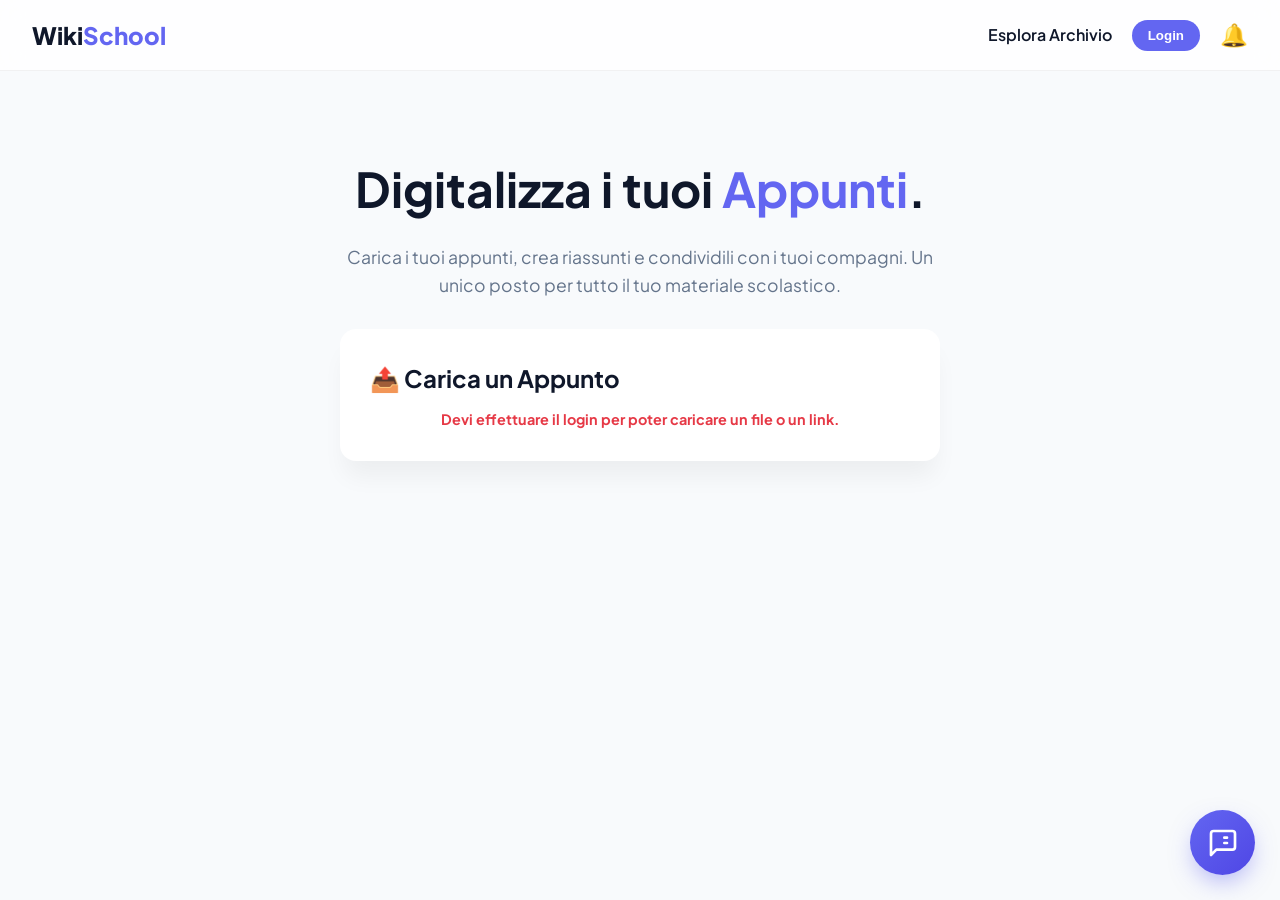
==== commit ac76f918: "Update index.html" ====
--- a/index.html
+++ b/index.html
@@ -145,9 +145,7 @@
     <div id="toast-container"></div>
     
     <!-- DA QUI COMINCIA WIKIBOT -->
-    /* =========================================
-STILI DEL CHATBOT AI (Adattati a WikiSchool)
-========================================= */
+<style>    
 #wikibot-wrapper {
 font-family: "Plus Jakarta Sans", sans-serif;
 z-index: 9999;
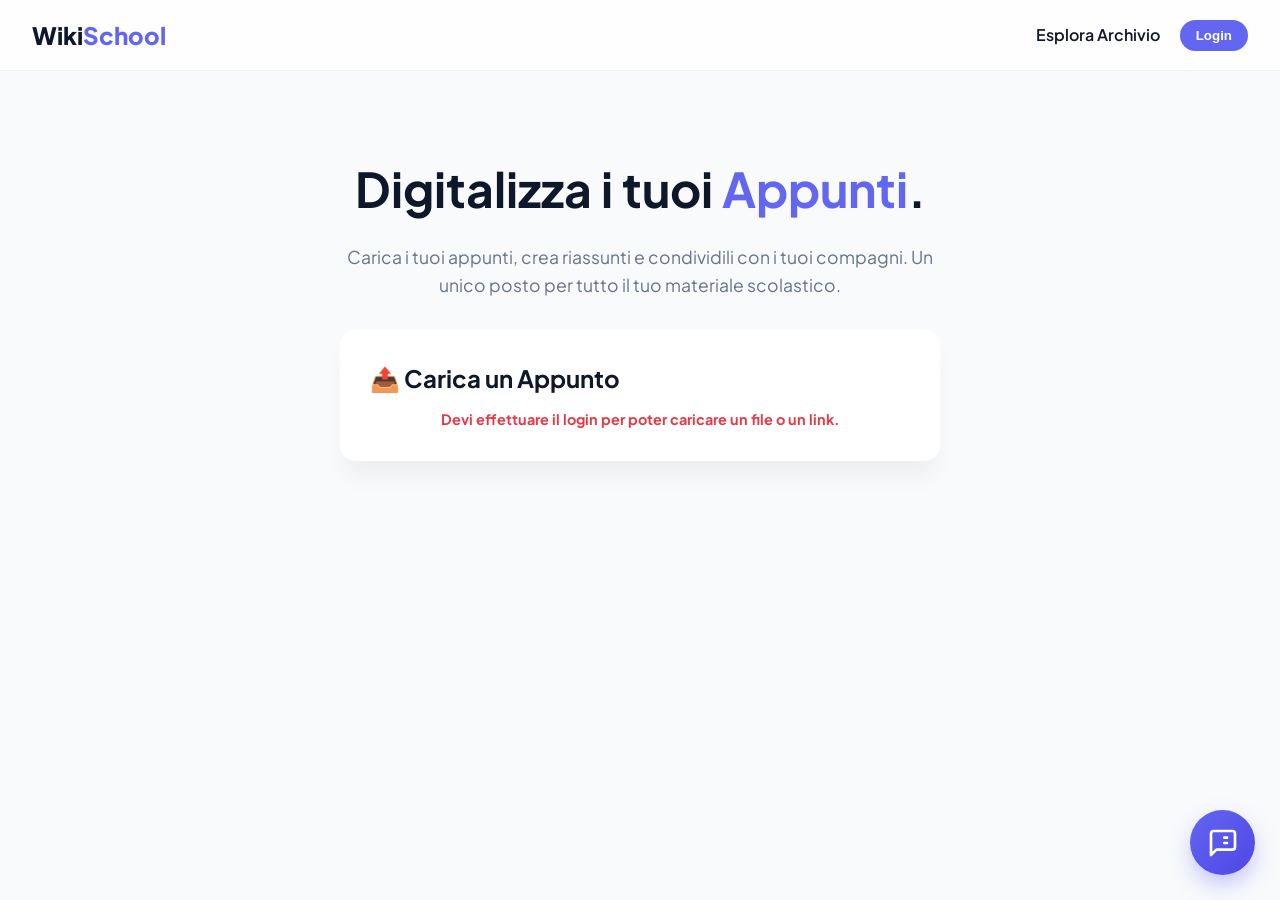
==== commit e3700e55: "Update index.html" ====
--- a/index.html
+++ b/index.html
@@ -16,22 +16,16 @@
   </head>
   <body>
     <nav class="glass-nav">
-      <a href="index.html" class="brand">Wiki<span>School</span></a>
-      
-      <div class="nav-actions">
-        <a href="archivio.html" class="nav-link">Esplora Archivio</a>
-        <button id="profile-btn" class="btn-secondary" style="display: none;">Il mio Profilo</button>
-        <button id="auth-btn" class="btn-primary">Login</button>
-        <div class="notif-wrapper" id="notif-btn">
-          <span style="font-size: 1.4rem; cursor: pointer;">🔔</span>
-          <div id="notif-badge" class="notif-badge">0</div>
-          <div id="notif-panel" class="notif-panel">
-            <div class="notif-header">Notifiche</div>
-            <div id="notif-list" class="notif-list"></div>
-          </div>
-        </div>
-      </div>
-    </nav>
+  <a href="index.html" class="brand">Wiki<span>School</span></a>
+  
+  <div class="nav-actions">
+    <a href="archivio.html" class="nav-link">Esplora Archivio</a>
+    <button id="profile-btn" class="btn-secondary" style="display: none;">Il mio Profilo</button>
+    <button id="auth-btn" class="btn-primary">Login</button>
+  </div>
+</nav>
+
+
 
     <main class="hero">
       <h1>Digitalizza i tuoi <span>Appunti</span>.</h1>
@@ -57,30 +51,34 @@
             <option value="5">5° Anno</option>
           </select>
           
-          <select id="project-subject" class="form-control">
-            <option value="">Seleziona Materia</option>
-            <option value="Italiano">Italiano</option>
-            <option value="Latino">Latino</option>
-            <option value="Storia">Storia</option>
-            <option value="Filosofia">Filosofia</option>
-            <option value="Educazione Civica">Educazione Civica</option>
-            <option value="Matematica">Matematica</option>
-            <option value="Fisica">Fisica</option>
-            <option value="Scienze Naturali">Scienze Naturali</option>
-            <option value="Informatica">Informatica</option>
-            <option value="Disegno e Storia dell'Arte">Disegno e Storia dell'Arte</option>
-            <option value="Inglese">Inglese</option>
-            <option value="Francese">Francese</option>
-            <option value="Spagnolo">Spagnolo</option>
-            <option value="Scienze Umane">Scienze Umane</option>
-            <option value="Diritto ed Economia">Diritto ed Economia</option>
-            <option value="Scienze Motorie">Scienze Motorie</option>
-          </select>
-
-          <div style="margin-bottom: 20px;"></div>
+         <select id="project-subject" class="form-control">
+  <option value="">Seleziona Materia</option>
+  <option value="Italiano">Italiano</option>
+  <option value="Latino">Latino</option>
+  <option value="Storia">Storia</option>
+  <option value="Filosofia">Filosofia</option>
+  <option value="Educazione Civica">Educazione Civica</option>
+  <option value="Matematica">Matematica</option>
+  <option value="Fisica">Fisica</option>
+  <option value="Scienze Naturali">Scienze Naturali</option>
+  <option value="Informatica">Informatica</option>
+  <option value="Disegno e Storia dell'Arte">Disegno e Storia dell'Arte</option>
+  <option value="Inglese">Inglese</option>
+  <option value="Francese">Francese</option>
+  <option value="Spagnolo">Spagnolo</option>
+  <option value="Scienze Umane">Scienze Umane</option>
+  <option value="Diritto ed Economia">Diritto ed Economia</option>
+  <option value="Scienze Motorie">Scienze Motorie</option>
+</select>
+
+    <div style="margin-bottom: 20px;">
+    </div>
+
                  
           <input type="file" id="file-input" />
+          
           <p id="file-name-display" style="text-align: center; color: var(--primary); font-weight: 800; font-size: 0.9rem; margin-top: 10px; min-height: 20px;"></p>
+  
           
           <div style="text-align: center; font-size: 0.8rem; color: var(--text-muted); margin: 15px 0; font-weight: bold;">OPPURE INCOLLA UN LINK ESTERNO</div>
           <input type="url" id="doc-link" placeholder="https://... (Es. Link di Canva, Drive...)" class="form-control" />
@@ -90,10 +88,10 @@
       </div>
     </main>
 
-    <!-- AUTH MODAL -->
     <div id="auth-modal" class="modal-overlay">
       <div class="modal-content" style="padding: 30px; text-align: center;">
         <button id="close-auth" class="close-btn">&times;</button>
+        
         <div id="auth-view-login">
           <h2 style="margin-bottom: 20px; color: var(--primary);">Benvenuto! 👋</h2>
           <div class="form-group">
@@ -105,6 +103,7 @@
           <button id="do-login" class="btn-primary" style="width: 100%; margin-bottom: 10px;">Accedi</button>
           <p style="font-size: 0.9rem; color: var(--text-muted);">Non hai un account? <span id="go-to-reg" style="color: var(--primary); cursor: pointer; font-weight: bold;">Registrati</span></p>
         </div>
+
         <div id="auth-view-register" style="display: none;">
           <h2 style="margin-bottom: 20px; color: var(--primary);">Crea Account ✨</h2>
           <div class="form-group">
@@ -119,6 +118,7 @@
           <button id="do-register" class="btn-primary" style="width: 100%; margin-bottom: 10px;">Registrati</button>
           <p style="font-size: 0.9rem; color: var(--text-muted);">Hai già un account? <span id="go-to-login" style="color: var(--primary); cursor: pointer; font-weight: bold;">Accedi</span></p>
         </div>
+
         <hr style="margin: 20px 0; border: none; border-top: 1px solid #e2e8f0;" />
         <button id="google-login" class="btn-secondary" style="width: 100%; display: flex; align-items: center; justify-content: center; gap: 10px;">
           <img src="https://fonts.gstatic.com/s/i/productlogos/googleg/v6/24px.svg" width="20" />
@@ -127,607 +127,599 @@
       </div>
     </div>
 
-    <!-- PROFILE MODAL -->
     <div id="profile-modal" class="modal-overlay">
       <div class="modal-content" style="max-width: 900px; width: 95%;">
         <button id="close-profile" class="close-btn">&times;</button>
         <h2 style="margin-bottom: 10px;">Il Mio Profilo</h2>
         <p id="profile-email" style="color: var(--text-muted); margin-bottom: 20px;"></p>
+        
         <div class="profile-tabs">
           <button id="tab-uploads" class="btn-primary">I Miei Caricamenti</button>
           <button id="tab-favorites" class="btn-secondary">I Miei Preferiti</button>
         </div>
+
         <div id="profile-content" class="masonry-grid"></div>
+
         <button id="logout-btn" class="btn-secondary" style="width: 100%; margin-top: 20px; border-color: #e63946; color: #e63946;">Esci dall'account</button>
       </div>
     </div>
-
     <div id="toast-container"></div>
     
-    <!-- DA QUI COMINCIA WIKIBOT -->
-<style>    
-#wikibot-wrapper {
-font-family: "Plus Jakarta Sans", sans-serif;
-z-index: 9999;
-position: relative;
-}
-
-.chatbot-bubble {
-position: fixed;
-bottom: 25px;
-right: 25px;
-width: 65px;
-height: 65px;
-background: linear-gradient(135deg, #6366f1, #4f46e5);
-color: white;
-border-radius: 50%;
-display: flex;
-align-items: center;
-justify-content: center;
-box-shadow: 0 10px 25px -5px rgba(99, 102, 241, 0.5);
-cursor: pointer;
-z-index: 10000;
-transition: transform 0.3s cubic-bezier(0.175, 0.885, 0.32, 1.275), box-shadow 0.3s ease;
-}
-
-.chatbot-bubble:hover {
-transform: scale(1.1) rotate(5deg);
-box-shadow: 0 15px 30px -5px rgba(99, 102, 241, 0.6);
-}
-
-.chatbot-bubble svg {
-width: 32px;
-height: 32px;
-}
-
-.chatbot-panel {
-position: fixed;
-bottom: 100px;
-right: 25px;
-width: 380px;
-max-width: calc(100vw - 50px);
-height: 600px;
-max-height: calc(100vh - 140px);
-background: rgba(255, 255, 255, 0.85);
-backdrop-filter: blur(16px);
--webkit-backdrop-filter: blur(16px);
-border: 1px solid rgba(255, 255, 255, 0.4);
-border-radius: 24px;
-box-shadow: 0 20px 40px -10px rgba(0, 0, 0, 0.15);
-display: flex;
-flex-direction: column;
-z-index: 9999;
-overflow: hidden;
-opacity: 0;
-transform: translateY(30px) scale(0.95);
-pointer-events: none;
-transition: opacity 0.3s ease, transform 0.3s cubic-bezier(0.175, 0.885, 0.32, 1.1);
-transform-origin: bottom right;
-}
-
-.chatbot-panel.active {
-opacity: 1;
-transform: translateY(0) scale(1);
-pointer-events: auto;
-}
-
-.chatbot-header {
-padding: 18px 20px;
-background: rgba(255, 255, 255, 0.9);
-border-bottom: 1px solid rgba(0, 0, 0, 0.05);
-display: flex;
-justify-content: space-between;
-align-items: center;
-}
-
-.chatbot-header-title {
-display: flex;
-align-items: center;
-gap: 10px;
-font-weight: 800;
-color: #0f172a;
-font-size: 1.1rem;
-}
-
-.chatbot-header-title span {
-color: #6366f1;
-}
-
-.chatbot-close-btn {
-background: none;
-border: none;
-font-size: 24px;
-color: #64748b;
-cursor: pointer;
-transition: color 0.2s;
-line-height: 1;
-}
-
-.chatbot-close-btn:hover {
-color: #ef4444;
-}
-
-.chatbot-messages {
-flex: 1;
-padding: 20px;
-overflow-y: auto;
-display: flex;
-flex-direction: column;
-gap: 15px;
-scroll-behavior: smooth;
-}
-
-.chatbot-messages::-webkit-scrollbar {
-width: 6px;
-}
-.chatbot-messages::-webkit-scrollbar-thumb {
-background: rgba(99, 102, 241, 0.2);
-border-radius: 10px;
-}
-
-.msg-bubble {
-max-width: 85%;
-padding: 12px 16px;
-border-radius: 18px;
-font-size: 0.95rem;
-line-height: 1.5;
-word-wrap: break-word;
-animation: msgFadeIn 0.3s ease forwards;
-}
-
-@keyframes msgFadeIn {
-from { opacity: 0; transform: translateY(10px); }
-to { opacity: 1; transform: translateY(0); }
-}
-
-.msg-bot {
-background: #f1f5f9;
-color: #0f172a;
-align-self: flex-start;
-border-bottom-left-radius: 4px;
-}
-
-.msg-user {
-background: linear-gradient(135deg, #6366f1, #4f46e5);
-color: white;
-align-self: flex-end;
-border-bottom-right-radius: 4px;
-}
-
-.msg-user img {
-max-width: 100%;
-border-radius: 12px;
-margin-top: 8px;
-box-shadow: 0 4px 6px rgba(0,0,0,0.1);
-}
-
-.msg-bot strong {
-color: #6366f1;
-}
-
-.chatbot-preview-area {
-padding: 10px 20px;
-background: rgba(255, 255, 255, 0.9);
-display: none;
-align-items: center;
-gap: 12px;
-border-top: 1px solid rgba(0, 0, 0, 0.05);
-}
-
-.chatbot-preview-area.active {
-display: flex;
-}
-
-.chatbot-preview-area img {
-height: 50px;
-width: 50px;
-object-fit: cover;
-border-radius: 8px;
-border: 2px solid #6366f1;
-}
-
-.chatbot-remove-img {
-background: #ef4444;
-color: white;
-border: none;
-border-radius: 50%;
-width: 24px;
-height: 24px;
-cursor: pointer;
-font-size: 14px;
-display: flex;
-align-items: center;
-justify-content: center;
-box-shadow: 0 2px 4px rgba(239, 68, 68, 0.3);
-}
-
-.chatbot-input-area {
-padding: 15px 20px;
-background: rgba(255, 255, 255, 0.9);
-border-top: 1px solid rgba(0, 0, 0, 0.05);
-display: flex;
-align-items: center;
-gap: 5px; /* Ridotto il gap per far stare i pulsanti comodamente */
-}
-
-.chatbot-input-field {
-flex: 1;
-padding: 12px 15px;
-background: #f8fafc;
-border: 1px solid #e2e8f0;
-border-radius: 24px;
-outline: none;
-font-family: inherit;
-font-size: 0.95rem;
-transition: all 0.2s ease;
-}
-
-.chatbot-input-field:focus {
-border-color: #6366f1;
-background: white;
-box-shadow: 0 0 0 3px rgba(99, 102, 241, 0.1);
-}
-
-.chatbot-btn {
-background: none;
-border: none;
-color: #64748b;
-cursor: pointer;
-display: flex;
-align-items: center;
-justify-content: center;
-width: 38px;
-height: 38px;
-border-radius: 50%;
-transition: all 0.2s ease;
-}
-
-.chatbot-btn:hover {
-background: #f1f5f9;
-color: #6366f1;
-}
-
-.chatbot-send-btn {
-background: #6366f1;
-color: white;
-margin-left: 5px;
-width: 45px; /* Larghezza fissa /
-height: 45px; / Altezza identica alla larghezza /
-border-radius: 50%; / Questo è il trucco magico per il cerchio perfetto! /
-padding: 0; / Rimuove lo spazio interno che lo deformava /
-flex-shrink: 0; / Impedisce alla barra di testo di "schiacciarlo" */
-
-/* Centra perfettamente l'icona o il testo all'interno */
-display: flex;
-align-items: center;
-justify-content: center;
-}
-}
-
-.chatbot-send-btn:hover {
-background: #4f46e5;
-color: white;
-transform: scale(1.05);
-}
-
-/* Animazione di caricamento */
-.typing-indicator {
-display: flex;
-gap: 5px;
-padding: 5px 0;
-}
-.typing-indicator span {
-width: 8px;
-height: 8px;
-background-color: #94a3b8;
-border-radius: 50%;
-animation: typing 1.4s infinite ease-in-out both;
-}
-.typing-indicator span:nth-child(1) { animation-delay: -0.32s; }
-.typing-indicator span:nth-child(2) { animation-delay: -0.16s; }
-
-@keyframes typing {
-0%, 80%, 100% { transform: scale(0); opacity: 0.5; }
-40% { transform: scale(1); opacity: 1; }
-}
+    <style>
+  /* =========================================
+     STILI DEL CHATBOT AI (Adattati a WikiSchool)
+     ========================================= */
+  #wikibot-wrapper {
+    font-family: "Plus Jakarta Sans", sans-serif;
+    z-index: 9999;
+    position: relative;
+  }
+
+  .chatbot-bubble {
+    position: fixed;
+    bottom: 25px;
+    right: 25px;
+    width: 65px;
+    height: 65px;
+    background: linear-gradient(135deg, #6366f1, #4f46e5);
+    color: white;
+    border-radius: 50%;
+    display: flex;
+    align-items: center;
+    justify-content: center;
+    box-shadow: 0 10px 25px -5px rgba(99, 102, 241, 0.5);
+    cursor: pointer;
+    z-index: 10000;
+    transition: transform 0.3s cubic-bezier(0.175, 0.885, 0.32, 1.275), box-shadow 0.3s ease;
+  }
+
+  .chatbot-bubble:hover {
+    transform: scale(1.1) rotate(5deg);
+    box-shadow: 0 15px 30px -5px rgba(99, 102, 241, 0.6);
+  }
+
+  .chatbot-bubble svg {
+    width: 32px;
+    height: 32px;
+  }
+
+  .chatbot-panel {
+    position: fixed;
+    bottom: 100px;
+    right: 25px;
+    width: 380px;
+    max-width: calc(100vw - 50px);
+    height: 600px;
+    max-height: calc(100vh - 140px);
+    background: rgba(255, 255, 255, 0.85);
+    backdrop-filter: blur(16px);
+    -webkit-backdrop-filter: blur(16px);
+    border: 1px solid rgba(255, 255, 255, 0.4);
+    border-radius: 24px;
+    box-shadow: 0 20px 40px -10px rgba(0, 0, 0, 0.15);
+    display: flex;
+    flex-direction: column;
+    z-index: 9999;
+    overflow: hidden;
+    opacity: 0;
+    transform: translateY(30px) scale(0.95);
+    pointer-events: none;
+    transition: opacity 0.3s ease, transform 0.3s cubic-bezier(0.175, 0.885, 0.32, 1.1);
+    transform-origin: bottom right;
+  }
+
+  .chatbot-panel.active {
+    opacity: 1;
+    transform: translateY(0) scale(1);
+    pointer-events: auto;
+  }
+
+  .chatbot-header {
+    padding: 18px 20px;
+    background: rgba(255, 255, 255, 0.9);
+    border-bottom: 1px solid rgba(0, 0, 0, 0.05);
+    display: flex;
+    justify-content: space-between;
+    align-items: center;
+  }
+
+  .chatbot-header-title {
+    display: flex;
+    align-items: center;
+    gap: 10px;
+    font-weight: 800;
+    color: #0f172a;
+    font-size: 1.1rem;
+  }
+
+  .chatbot-header-title span {
+    color: #6366f1;
+  }
+
+  .chatbot-close-btn {
+    background: none;
+    border: none;
+    font-size: 24px;
+    color: #64748b;
+    cursor: pointer;
+    transition: color 0.2s;
+    line-height: 1;
+  }
+
+  .chatbot-close-btn:hover {
+    color: #ef4444;
+  }
+
+  .chatbot-messages {
+    flex: 1;
+    padding: 20px;
+    overflow-y: auto;
+    display: flex;
+    flex-direction: column;
+    gap: 15px;
+    scroll-behavior: smooth;
+  }
+
+  .chatbot-messages::-webkit-scrollbar {
+    width: 6px;
+  }
+  .chatbot-messages::-webkit-scrollbar-thumb {
+    background: rgba(99, 102, 241, 0.2);
+    border-radius: 10px;
+  }
+
+  .msg-bubble {
+    max-width: 85%;
+    padding: 12px 16px;
+    border-radius: 18px;
+    font-size: 0.95rem;
+    line-height: 1.5;
+    word-wrap: break-word;
+    animation: msgFadeIn 0.3s ease forwards;
+  }
+
+  @keyframes msgFadeIn {
+    from { opacity: 0; transform: translateY(10px); }
+    to { opacity: 1; transform: translateY(0); }
+  }
+
+  .msg-bot {
+    background: #f1f5f9;
+    color: #0f172a;
+    align-self: flex-start;
+    border-bottom-left-radius: 4px;
+  }
+
+  .msg-user {
+    background: linear-gradient(135deg, #6366f1, #4f46e5);
+    color: white;
+    align-self: flex-end;
+    border-bottom-right-radius: 4px;
+  }
+
+  .msg-user img {
+    max-width: 100%;
+    border-radius: 12px;
+    margin-top: 8px;
+    box-shadow: 0 4px 6px rgba(0,0,0,0.1);
+  }
+
+  .msg-bot strong {
+    color: #6366f1;
+  }
+
+  .chatbot-preview-area {
+    padding: 10px 20px;
+    background: rgba(255, 255, 255, 0.9);
+    display: none;
+    align-items: center;
+    gap: 12px;
+    border-top: 1px solid rgba(0, 0, 0, 0.05);
+  }
+
+  .chatbot-preview-area.active {
+    display: flex;
+  }
+
+  .chatbot-preview-area img {
+    height: 50px;
+    width: 50px;
+    object-fit: cover;
+    border-radius: 8px;
+    border: 2px solid #6366f1;
+  }
+
+  .chatbot-remove-img {
+    background: #ef4444;
+    color: white;
+    border: none;
+    border-radius: 50%;
+    width: 24px;
+    height: 24px;
+    cursor: pointer;
+    font-size: 14px;
+    display: flex;
+    align-items: center;
+    justify-content: center;
+    box-shadow: 0 2px 4px rgba(239, 68, 68, 0.3);
+  }
+
+  .chatbot-input-area {
+    padding: 15px 20px;
+    background: rgba(255, 255, 255, 0.9);
+    border-top: 1px solid rgba(0, 0, 0, 0.05);
+    display: flex;
+    align-items: center;
+    gap: 5px; /* Ridotto il gap per far stare i pulsanti comodamente */
+  }
+
+  .chatbot-input-field {
+    flex: 1;
+    padding: 12px 15px;
+    background: #f8fafc;
+    border: 1px solid #e2e8f0;
+    border-radius: 24px;
+    outline: none;
+    font-family: inherit;
+    font-size: 0.95rem;
+    transition: all 0.2s ease;
+  }
+
+  .chatbot-input-field:focus {
+    border-color: #6366f1;
+    background: white;
+    box-shadow: 0 0 0 3px rgba(99, 102, 241, 0.1);
+  }
+
+  .chatbot-btn {
+    background: none;
+    border: none;
+    color: #64748b;
+    cursor: pointer;
+    display: flex;
+    align-items: center;
+    justify-content: center;
+    width: 38px;
+    height: 38px;
+    border-radius: 50%;
+    transition: all 0.2s ease;
+  }
+
+  .chatbot-btn:hover {
+    background: #f1f5f9;
+    color: #6366f1;
+  }
+
+  .chatbot-send-btn {
+    background: #6366f1;
+    color: white;
+    margin-left: 5px;
+  }
+
+  .chatbot-send-btn:hover {
+    background: #4f46e5;
+    color: white;
+    transform: scale(1.05);
+  }
+
+  /* Animazione di caricamento */
+  .typing-indicator {
+    display: flex;
+    gap: 5px;
+    padding: 5px 0;
+  }
+  .typing-indicator span {
+    width: 8px;
+    height: 8px;
+    background-color: #94a3b8;
+    border-radius: 50%;
+    animation: typing 1.4s infinite ease-in-out both;
+  }
+  .typing-indicator span:nth-child(1) { animation-delay: -0.32s; }
+  .typing-indicator span:nth-child(2) { animation-delay: -0.16s; }
+  
+  @keyframes typing {
+    0%, 80%, 100% { transform: scale(0); opacity: 0.5; }
+    40% { transform: scale(1); opacity: 1; }
+  }
 </style>
 
 <div id="wikibot-wrapper">
-<div id="chatbot-bubble" class="chatbot-bubble">
-<svg viewBox="0 0 24 24" fill="none" stroke="currentColor" stroke-width="2" stroke-linecap="round" stroke-linejoin="round">
-<path d="M21 15a2 2 0 0 1-2 2H7l-4 4V5a2 2 0 0 1 2-2h14a2 2 0 0 1 2 2z"></path>
-<path d="M13 8h2"></path>
-<path d="M13 12h2"></path>
-</svg>
+  <div id="chatbot-bubble" class="chatbot-bubble">
+    <svg viewBox="0 0 24 24" fill="none" stroke="currentColor" stroke-width="2" stroke-linecap="round" stroke-linejoin="round">
+      <path d="M21 15a2 2 0 0 1-2 2H7l-4 4V5a2 2 0 0 1 2-2h14a2 2 0 0 1 2 2z"></path>
+      <path d="M13 8h2"></path>
+      <path d="M13 12h2"></path>
+    </svg>
+  </div>
+
+  <div id="chatbot-panel" class="chatbot-panel">
+    <div class="chatbot-header">
+      <div class="chatbot-header-title">
+        <svg width="24" height="24" viewBox="0 0 24 24" fill="none" stroke="#6366f1" stroke-width="2" stroke-linecap="round" stroke-linejoin="round"><rect x="3" y="11" width="18" height="10" rx="2"></rect><circle cx="12" cy="5" r="2"></circle><path d="M12 7v4"></path><line x1="8" y1="16" x2="8" y2="16"></line><line x1="16" y1="16" x2="16" y2="16"></line></svg>
+        Wiki<span>Bot</span>
+      </div>
+      <button id="chatbot-close" class="chatbot-close-btn">&times;</button>
+    </div>
+    
+    <div id="chatbot-messages" class="chatbot-messages">
+      <div class="msg-bubble msg-bot">
+        Ciao! 👋 Sono WikiBot, l'IA di WikiSchool. Puoi farmi domande sulle materie, chiedermi riassunti, o <strong>allegare foto</strong> (anche dalla fotocamera) dei tuoi appunti per farteli spiegare. Come posso aiutarti?
+      </div>
+    </div>
+
+    <div id="chatbot-preview-area" class="chatbot-preview-area">
+      <img id="chatbot-preview-img" src="" alt="Anteprima">
+      <div style="flex:1; font-size: 0.8rem; color: #64748b;">Immagine allegata pronta.</div>
+      <button id="chatbot-remove-img" class="chatbot-remove-img">&times;</button>
+    </div>
+
+    <div class="chatbot-input-area">
+      <input type="file" id="chatbot-file-gallery" accept="image/*" style="display: none;">
+      <input type="file" id="chatbot-file-camera" accept="image/*" capture="environment" style="display: none;">
+      
+      <button id="chatbot-gallery-btn" class="chatbot-btn" title="Allega dalla Galleria">
+        <svg width="20" height="20" viewBox="0 0 24 24" fill="none" stroke="currentColor" stroke-width="2" stroke-linecap="round" stroke-linejoin="round"><path d="M21.44 11.05l-9.19 9.19a6 6 0 0 1-8.49-8.49l9.19-9.19a4 4 0 0 1 5.66 5.66l-9.2 9.19a2 2 0 0 1-2.83-2.83l8.49-8.48"></path></svg>
+      </button>
+
+      <button id="chatbot-camera-btn" class="chatbot-btn" title="Scatta Foto">
+        <svg width="20" height="20" viewBox="0 0 24 24" fill="none" stroke="currentColor" stroke-width="2" stroke-linecap="round" stroke-linejoin="round"><path d="M23 19a2 2 0 0 1-2 2H3a2 2 0 0 1-2-2V8a2 2 0 0 1 2-2h4l2-3h6l2 3h4a2 2 0 0 1 2 2z"></path><circle cx="12" cy="13" r="4"></circle></svg>
+      </button>
+      
+      <input type="text" id="chatbot-text-input" class="chatbot-input-field" placeholder="Chiedi a WikiBot...">
+      
+      <button id="chatbot-send-btn" class="chatbot-btn chatbot-send-btn">
+        <svg width="20" height="20" viewBox="0 0 24 24" fill="none" stroke="currentColor" stroke-width="2" stroke-linecap="round" stroke-linejoin="round"><line x1="22" y1="2" x2="11" y2="13"></line><polygon points="22 2 15 22 11 13 2 9 22 2"></polygon></svg>
+      </button>
+    </div>
+  </div>
 </div>
 
-<div id="chatbot-panel" class="chatbot-panel">
-<div class="chatbot-header">
-<div class="chatbot-header-title">
-<svg width="24" height="24" viewBox="0 0 24 24" fill="none" stroke="#6366f1" stroke-width="2" stroke-linecap="round" stroke-linejoin="round"><rect x="3" y="11" width="18" height="10" rx="2"></rect><circle cx="12" cy="5" r="2"></circle><path d="M12 7v4"></path><line x1="8" y1="16" x2="8" y2="16"></line><line x1="16" y1="16" x2="16" y2="16"></line></svg>
-Wiki<span>Bot</span>
-</div>
-<button id="chatbot-close" class="chatbot-close-btn">×</button>
-</div>
-
-<div id="chatbot-messages" class="chatbot-messages">
-<div class="msg-bubble msg-bot">
-Ciao! 👋 Sono WikiBot, l'IA di WikiSchool. Puoi farmi domande sulle materie, chiedermi riassunti, o <strong>allegare foto</strong> (anche dalla fotocamera) dei tuoi appunti per farteli spiegare. Come posso aiutarti?
-</div>
-</div>
-
-<div id="chatbot-preview-area" class="chatbot-preview-area">
-<img id="chatbot-preview-img" src="" alt="Anteprima">
-<div style="flex:1; font-size: 0.8rem; color: #64748b;">Immagine allegata pronta.</div>
-<button id="chatbot-remove-img" class="chatbot-remove-img">×</button>
-</div>
-
-<div class="chatbot-input-area">
-<input type="file" id="chatbot-file-gallery" accept="image/" style="display: none;">
-<input type="file" id="chatbot-file-camera" accept="image/" capture="environment" style="display: none;">
-
-<button id="chatbot-gallery-btn" class="chatbot-btn" title="Allega dalla Galleria">
-<svg width="20" height="20" viewBox="0 0 24 24" fill="none" stroke="currentColor" stroke-width="2" stroke-linecap="round" stroke-linejoin="round"><path d="M21.44 11.05l-9.19 9.19a6 6 0 0 1-8.49-8.49l9.19-9.19a4 4 0 0 1 5.66 5.66l-9.2 9.19a2 2 0 0 1-2.83-2.83l8.49-8.48"></path></svg>
-</button>
-
-<button id="chatbot-camera-btn" class="chatbot-btn" title="Scatta Foto">
-<svg width="20" height="20" viewBox="0 0 24 24" fill="none" stroke="currentColor" stroke-width="2" stroke-linecap="round" stroke-linejoin="round"><path d="M23 19a2 2 0 0 1-2 2H3a2 2 0 0 1-2-2V8a2 2 0 0 1 2-2h4l2-3h6l2 3h4a2 2 0 0 1 2 2z"></path><circle cx="12" cy="13" r="4"></circle></svg>
-</button>
-
-<input type="text" id="chatbot-text-input" class="chatbot-input-field" placeholder="Chiedi a WikiBot...">
-
-<button id="chatbot-send-btn" class="chatbot-btn chatbot-send-btn">
-<svg width="20" height="20" viewBox="0 0 24 24" fill="none" stroke="currentColor" stroke-width="2" stroke-linecap="round" stroke-linejoin="round"><line x1="22" y1="2" x2="11" y2="13"></line><polygon points="22 2 15 22 11 13 2 9 22 2"></polygon></svg>
-</button>
-</div>
-</div>
-</div>
-
 <script>
-window.MathJax = {
-tex: {
-inlineMath: [[' '], ['\(', '\)']],
-displayMath: [[' '], ['\[', '\]']]
-},
-startup: {
-pageReady: () => {
-return MathJax.startup.defaultPageReady().then(() => {
-// Appena ricarichi la pagina, sistema le formule ripescate dalla memoria
-const messagesBox = document.getElementById('chatbot-messages');
-if (messagesBox) {
-MathJax.typesetPromise([messagesBox]);
-}
-});
-}
-}
-};
+  window.MathJax = {
+    tex: {
+      inlineMath: [['$', '$'], ['\\(', '\\)']],
+      displayMath: [['$$', '$$'], ['\\[', '\\]']]
+    },
+    startup: {
+      pageReady: () => {
+        return MathJax.startup.defaultPageReady().then(() => {
+          // Appena ricarichi la pagina, sistema le formule ripescate dalla memoria
+          const messagesBox = document.getElementById('chatbot-messages');
+          if (messagesBox) {
+            MathJax.typesetPromise([messagesBox]);
+          }
+        });
+      }
+    }
+  };
 </script>
 <script src="https://cdn.jsdelivr.net/npm/mathjax@3/es5/tex-mml-chtml.js" async></script>
 
 <script>
-/* =========================================
-LOGICA JAVASCRIPT DEL CHATBOT AI (Con Memoria & Formule)
-========================================= */
-(function() {
-const API_KEY = "AIzaSyDsgUgeYImcqQuAx9kgkecvtwhTN5vKZ64";
-const API_URL = "https://generativelanguage.googleapis.com/v1beta/models/gemini-2.5-flash:generateContent?key=" + API_KEY;
-
-const bubble = document.getElementById('chatbot-bubble');
-const panel = document.getElementById('chatbot-panel');
-const closeBtn = document.getElementById('chatbot-close');
-const sendBtn = document.getElementById('chatbot-send-btn');
-
-const galleryBtn = document.getElementById('chatbot-gallery-btn');
-const cameraBtn = document.getElementById('chatbot-camera-btn');
-const fileGallery = document.getElementById('chatbot-file-gallery');
-const fileCamera = document.getElementById('chatbot-file-camera');
-
-const textInput = document.getElementById('chatbot-text-input');
-const messagesBox = document.getElementById('chatbot-messages');
-
-const previewArea = document.getElementById('chatbot-preview-area');
-const previewImg = document.getElementById('chatbot-preview-img');
-const removeImgBtn = document.getElementById('chatbot-remove-img');
-
-let currentImageBase64 = null;
-let currentImageMimeType = null;
-
-// 💾 RECUPERO MEMORIA
-let chatHistory = JSON.parse(sessionStorage.getItem('wikibot_history')) || [];
-let savedUI = sessionStorage.getItem('wikibot_ui');
-
-if (savedUI) {
-messagesBox.innerHTML = savedUI;
-}
-
-const systemInstruction = {
-parts: [{
-text: "Sei WikiBot, un assistente virtuale integrato nella piattaforma scolastica 'WikiSchool'. Il tuo scopo è aiutare gli studenti. Sii sempre amichevole, chiaro e usa un tono incoraggiante. Rispondi in italiano. Se usi formule matematiche o fisiche, scrivi sempre in formato LaTeX."
-}]
-};
-
-function saveMemory() {
-sessionStorage.setItem('wikibot_history', JSON.stringify(chatHistory));
-try {
-sessionStorage.setItem('wikibot_ui', messagesBox.innerHTML);
-} catch (e) {
-console.warn("Spazio di memoria limitato per la UI.");
-}
-}
-
-bubble.addEventListener('click', () => {
-panel.classList.toggle('active');
-if (panel.classList.contains('active')) {
-textInput.focus();
-scrollToBottom();
-}
-});
-
-closeBtn.addEventListener('click', () => {
-panel.classList.remove('active');
-});
-
-galleryBtn.addEventListener('click', () => fileGallery.click());
-cameraBtn.addEventListener('click', () => fileCamera.click());
-
-function handleImageUpload(e) {
-const file = e.target.files[0];
-if (file) {
-const reader = new FileReader();
-reader.onload = (event) => {
-const base64String = event.target.result;
-currentImageBase64 = base64String.split(',')[1];
-currentImageMimeType = file.type;
-
-previewImg.src = base64String;
-previewArea.classList.add('active');
-
-sessionStorage.setItem('wikibot_panel_open', 'true');
-textInput.focus();
-};
-reader.readAsDataURL(file);
-}
-e.target.value = "";
-}
-
-fileGallery.addEventListener('change', handleImageUpload);
-fileCamera.addEventListener('change', handleImageUpload);
-
-removeImgBtn.addEventListener('click', () => {
-currentImageBase64 = null;
-currentImageMimeType = null;
-fileGallery.value = "";
-fileCamera.value = "";
-previewArea.classList.remove('active');
-});
-
-function formatText(text) {
-return text
-.replace(/**(.*?)**/g, '<strong>latex
-1&lt;/strong&gt;') .replace(/\*(.*?)\*/g, '&lt;em&gt;
-
-1</em>')
-.replace(/\n/g, '<br>');
-}
-
-function addMessage(text, sender, imgSrc = null) {
-const msgDiv = document.createElement('div');
-msgDiv.className = msg-bubble msg-${sender}`;
-
-if (text) {
-msgDiv.innerHTML = formatText(text);
-}
-
-if (imgSrc && sender === 'user') {
-const img = document.createElement('img');
-img.src = imgSrc;
-msgDiv.appendChild(img);
-}
-
-messagesBox.appendChild(msgDiv);
-scrollToBottom();
-saveMemory();
-
-// 🧮 Rendering Matematico in tempo reale per i nuovi messaggi
-if (window.MathJax && window.MathJax.typesetPromise) {
-window.MathJax.typesetPromise([msgDiv]).catch((err) => console.log('MathJax error:', err.message));
-}
-}
-
-function showTypingIndicator() {
-const id = 'typing-' + Date.now();
-const msgDiv = document.createElement('div');
-msgDiv.id = id;
-msgDiv.className = 'msg-bubble msg-bot';
-msgDiv.innerHTML = '<div class="typing-indicator"><span></span><span></span><span></span></div>';
-messagesBox.appendChild(msgDiv);
-scrollToBottom();
-return id;
-}
-
-function removeTypingIndicator(id) {
-const el = document.getElementById(id);
-if (el) el.remove();
-}
-
-function scrollToBottom() {
-messagesBox.scrollTop = messagesBox.scrollHeight;
-}
-
-async function sendMessage() {
-const text = textInput.value.trim();
-
-if (!text && !currentImageBase64) return;
-
-addMessage(text, 'user', previewImg.src !== "" && currentImageBase64 ? previewImg.src : null);
-
-const userParts = [];
-if (text) userParts.push({ text: text });
-if (currentImageBase64) {
-userParts.push({
-inlineData: {
-mimeType: currentImageMimeType,
-data: currentImageBase64
-}
-});
-}
-
-chatHistory.push({ role: "user", parts: userParts });
-saveMemory();
-
-textInput.value = "";
-removeImgBtn.click();
-
-const typingId = showTypingIndicator();
-
-try {
-const response = await fetch(API_URL, {
-method: 'POST',
-headers: { 'Content-Type': 'application/json' },
-body: JSON.stringify({
-systemInstruction: systemInstruction,
-contents: chatHistory
-})
-});
-
-const data = await response.json();
-removeTypingIndicator(typingId);
-
-if (data.error) {
-throw new Error(data.error.message);
-}
-
-if (data.candidates && data.candidates.length > 0) {
-const botText = data.candidates[0].content.parts[0].text;
-addMessage(botText, 'bot');
-chatHistory.push({ role: "model", parts: [{ text: botText }] });
-saveMemory();
-} else {
-throw new Error("Risposta vuota dall'API");
-}
-
-} catch (error) {
-console.error("Errore API:", error);
-removeTypingIndicator(typingId);
-addMessage(⚠️ **Errore:**${error.message}`, 'bot');
-chatHistory.pop();
-saveMemory();
-}
-}
-
-sendBtn.addEventListener('click', sendMessage);
-
-textInput.addEventListener('keypress', (e) => {
-if (e.key === 'Enter') sendMessage();
-});
-
-if (sessionStorage.getItem('wikibot_panel_open') === 'true') {
-panel.classList.add('active');
-sessionStorage.removeItem('wikibot_panel_open');
-scrollToBottom();
-}
-
-})();
+  /* =========================================
+     LOGICA JAVASCRIPT DEL CHATBOT AI (Con Memoria & Formule)
+     ========================================= */
+  (function() {
+    const API_KEY = "AIzaSyDsgUgeYImcqQuAx9kgkecvtwhTN5vKZ64";
+    const API_URL = "https://generativelanguage.googleapis.com/v1beta/models/gemini-2.5-flash:generateContent?key=" + API_KEY;
+
+    const bubble = document.getElementById('chatbot-bubble');
+    const panel = document.getElementById('chatbot-panel');
+    const closeBtn = document.getElementById('chatbot-close');
+    const sendBtn = document.getElementById('chatbot-send-btn');
+    
+    const galleryBtn = document.getElementById('chatbot-gallery-btn');
+    const cameraBtn = document.getElementById('chatbot-camera-btn');
+    const fileGallery = document.getElementById('chatbot-file-gallery');
+    const fileCamera = document.getElementById('chatbot-file-camera');
+    
+    const textInput = document.getElementById('chatbot-text-input');
+    const messagesBox = document.getElementById('chatbot-messages');
+    
+    const previewArea = document.getElementById('chatbot-preview-area');
+    const previewImg = document.getElementById('chatbot-preview-img');
+    const removeImgBtn = document.getElementById('chatbot-remove-img');
+
+    let currentImageBase64 = null;
+    let currentImageMimeType = null;
+    
+    // 💾 RECUPERO MEMORIA
+    let chatHistory = JSON.parse(sessionStorage.getItem('wikibot_history')) || [];
+    let savedUI = sessionStorage.getItem('wikibot_ui');
+    
+    if (savedUI) {
+      messagesBox.innerHTML = savedUI;
+    }
+
+    const systemInstruction = {
+      parts: [{
+        text: "Sei WikiBot, un assistente virtuale integrato nella piattaforma scolastica 'WikiSchool'. Il tuo scopo è aiutare gli studenti. Sii sempre amichevole, chiaro e usa un tono incoraggiante. Rispondi in italiano. Se usi formule matematiche o fisiche, scrivi sempre in formato LaTeX."
+      }]
+    };
+
+    function saveMemory() {
+      sessionStorage.setItem('wikibot_history', JSON.stringify(chatHistory));
+      try {
+        sessionStorage.setItem('wikibot_ui', messagesBox.innerHTML);
+      } catch (e) {
+        console.warn("Spazio di memoria limitato per la UI.");
+      }
+    }
+
+    bubble.addEventListener('click', () => {
+      panel.classList.toggle('active');
+      if (panel.classList.contains('active')) {
+        textInput.focus();
+        scrollToBottom();
+      }
+    });
+
+    closeBtn.addEventListener('click', () => {
+      panel.classList.remove('active');
+    });
+
+    galleryBtn.addEventListener('click', () => fileGallery.click());
+    cameraBtn.addEventListener('click', () => fileCamera.click());
+
+    function handleImageUpload(e) {
+      const file = e.target.files[0];
+      if (file) {
+        const reader = new FileReader();
+        reader.onload = (event) => {
+          const base64String = event.target.result;
+          currentImageBase64 = base64String.split(',')[1];
+          currentImageMimeType = file.type;
+          
+          previewImg.src = base64String;
+          previewArea.classList.add('active');
+          
+          sessionStorage.setItem('wikibot_panel_open', 'true');
+          textInput.focus();
+        };
+        reader.readAsDataURL(file);
+      }
+      e.target.value = "";
+    }
+
+    fileGallery.addEventListener('change', handleImageUpload);
+    fileCamera.addEventListener('change', handleImageUpload);
+
+    removeImgBtn.addEventListener('click', () => {
+      currentImageBase64 = null;
+      currentImageMimeType = null;
+      fileGallery.value = "";
+      fileCamera.value = "";
+      previewArea.classList.remove('active');
+    });
+
+    function formatText(text) {
+      return text
+        .replace(/\*\*(.*?)\*\*/g, '<strong>$1</strong>')
+        .replace(/\*(.*?)\*/g, '<em>$1</em>')
+        .replace(/\n/g, '<br>');
+    }
+
+    function addMessage(text, sender, imgSrc = null) {
+      const msgDiv = document.createElement('div');
+      msgDiv.className = `msg-bubble msg-${sender}`;
+      
+      if (text) {
+        msgDiv.innerHTML = formatText(text);
+      }
+      
+      if (imgSrc && sender === 'user') {
+        const img = document.createElement('img');
+        img.src = imgSrc;
+        msgDiv.appendChild(img);
+      }
+      
+      messagesBox.appendChild(msgDiv);
+      scrollToBottom();
+      saveMemory(); 
+
+      // 🧮 Rendering Matematico in tempo reale per i nuovi messaggi
+      if (window.MathJax && window.MathJax.typesetPromise) {
+        window.MathJax.typesetPromise([msgDiv]).catch((err) => console.log('MathJax error:', err.message));
+      }
+    }
+
+    function showTypingIndicator() {
+      const id = 'typing-' + Date.now();
+      const msgDiv = document.createElement('div');
+      msgDiv.id = id;
+      msgDiv.className = 'msg-bubble msg-bot';
+      msgDiv.innerHTML = '<div class="typing-indicator"><span></span><span></span><span></span></div>';
+      messagesBox.appendChild(msgDiv);
+      scrollToBottom();
+      return id;
+    }
+
+    function removeTypingIndicator(id) {
+      const el = document.getElementById(id);
+      if (el) el.remove();
+    }
+
+    function scrollToBottom() {
+      messagesBox.scrollTop = messagesBox.scrollHeight;
+    }
+
+    async function sendMessage() {
+      const text = textInput.value.trim();
+      
+      if (!text && !currentImageBase64) return;
+
+      addMessage(text, 'user', previewImg.src !== "" && currentImageBase64 ? previewImg.src : null);
+      
+      const userParts = [];
+      if (text) userParts.push({ text: text });
+      if (currentImageBase64) {
+        userParts.push({
+          inlineData: {
+            mimeType: currentImageMimeType,
+            data: currentImageBase64
+          }
+        });
+      }
+
+      chatHistory.push({ role: "user", parts: userParts });
+      saveMemory();
+
+      textInput.value = "";
+      removeImgBtn.click(); 
+      
+      const typingId = showTypingIndicator();
+
+      try {
+        const response = await fetch(API_URL, {
+          method: 'POST',
+          headers: { 'Content-Type': 'application/json' },
+          body: JSON.stringify({
+            systemInstruction: systemInstruction,
+            contents: chatHistory
+          })
+        });
+
+        const data = await response.json();
+        removeTypingIndicator(typingId);
+
+        if (data.error) {
+           throw new Error(data.error.message);
+        }
+
+        if (data.candidates && data.candidates.length > 0) {
+          const botText = data.candidates[0].content.parts[0].text;
+          addMessage(botText, 'bot');
+          chatHistory.push({ role: "model", parts: [{ text: botText }] });
+          saveMemory();
+        } else {
+          throw new Error("Risposta vuota dall'API");
+        }
+
+      } catch (error) {
+        console.error("Errore API:", error);
+        removeTypingIndicator(typingId);
+        addMessage(`⚠️ **Errore:** ${error.message}`, 'bot');
+        chatHistory.pop();
+        saveMemory();
+      }
+    }
+
+    sendBtn.addEventListener('click', sendMessage);
+    
+    textInput.addEventListener('keypress', (e) => {
+      if (e.key === 'Enter') sendMessage();
+    });
+
+    if (sessionStorage.getItem('wikibot_panel_open') === 'true') {
+      panel.classList.add('active');
+      sessionStorage.removeItem('wikibot_panel_open');
+      scrollToBottom();
+    }
+
+  })();
 </script>
+
   </body>
 </html>
+
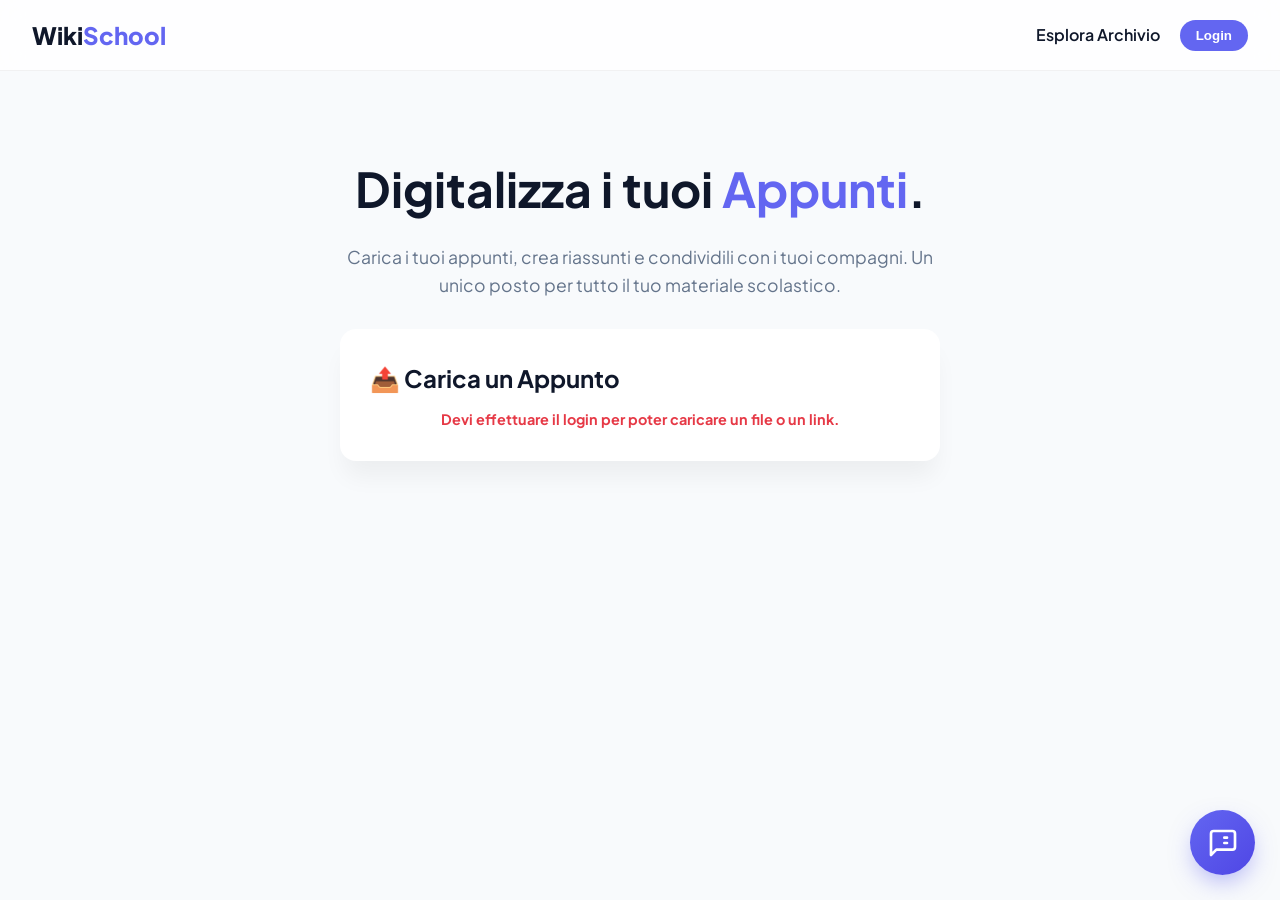
==== commit 700dc687: "Update index.html" ====
--- a/index.html
+++ b/index.html
@@ -22,6 +22,20 @@
     <a href="archivio.html" class="nav-link">Esplora Archivio</a>
     <button id="profile-btn" class="btn-secondary" style="display: none;">Il mio Profilo</button>
     <button id="auth-btn" class="btn-primary">Login</button>
+    <div id="notif-container" class="notif-wrapper" style="display: none;">
+  <div class="notif-icon-btn" id="notif-btn">
+    <span class="bell-icon">🔔</span>
+    <span id="notif-badge" class="notif-badge"></span>
+  </div>
+  
+  <div id="notif-panel" class="notif-panel">
+    <div class="notif-header">Notifiche</div>
+    <div id="notif-list" class="notif-list">
+      <p class="notif-empty">Non hai nuove notifiche</p>
+    </div>
+  </div>
+</div>
+
   </div>
 </nav>
 
@@ -501,8 +515,7 @@
      LOGICA JAVASCRIPT DEL CHATBOT AI (Con Memoria & Formule)
      ========================================= */
   (function() {
-    const API_KEY = "AIzaSyDsgUgeYImcqQuAx9kgkecvtwhTN5vKZ64";
-    const API_URL = "https://generativelanguage.googleapis.com/v1beta/models/gemini-2.5-flash:generateContent?key=" + API_KEY;
+   
 
     const bubble = document.getElementById('chatbot-bubble');
     const panel = document.getElementById('chatbot-panel');
--- a/styles.css
+++ b/styles.css
@@ -529,79 +529,94 @@
   position: relative;
   display: flex;
   align-items: center;
-  cursor: pointer;
-}
-
+  margin-right: 15px;
+}
+
+.notif-icon-btn {
+  font-size: 1.4rem;
+  cursor: pointer;
+  position: relative;
+  transition: transform 0.2s;
+  padding: 5px;
+}
+
+.notif-icon-btn:hover {
+  transform: scale(1.1);
+}
+
+/* Puntino Rosso */
 .notif-badge {
   position: absolute;
-  top: -5px;
-  right: -5px;
-  background: #ef4444;
-  color: white;
-  font-size: 0.7rem;
-  padding: 2px 5px;
+  top: 5px;
+  right: 5px;
+  width: 10px;
+  height: 10px;
+  background-color: #ef4444; /* Rosso vibrante */
+  border: 2px solid white;
   border-radius: 50%;
-  font-weight: bold;
-  display: none; /* Nascosto se zero */
-}
-
-.notif-badge.active {
-  display: block;
-}
-
+  display: none; /* Appare solo se ci sono notifiche */
+}
+
+/* Pannello Notifiche */
 .notif-panel {
   position: absolute;
   top: 50px;
   right: 0;
-  width: 280px;
-  background: white;
-  border-radius: 12px;
-  box-shadow: 0 10px 25px rgba(0,0,0,0.15);
-  display: none;
+  width: 300px;
+  background: rgba(255, 255, 255, 0.95);
+  backdrop-filter: blur(10px);
+  border-radius: var(--radius);
+  box-shadow: 0 10px 25px rgba(0,0,0,0.1);
+  border: 1px solid rgba(0,0,0,0.05);
+  display: none; /* Gestito via JS */
   flex-direction: column;
   z-index: 2000;
   overflow: hidden;
-  border: 1px solid #e2e8f0;
-}
-
-.notif-panel.show {
-  display: flex;
-}
+  animation: slideDown 0.3s ease;
+}
+
+.notif-panel.active { display: flex; }
 
 .notif-header {
-  padding: 12px;
-  background: #f8fafc;
-  border-bottom: 1px solid #e2e8f0;
-  font-weight: bold;
+  padding: 15px;
+  font-weight: 800;
+  border-bottom: 1px solid #f1f5f9;
+  color: var(--text-main);
+}
+
+.notif-list {
+  max-height: 350px;
+  overflow-y: auto;
+}
+
+.notif-item {
+  padding: 12px 15px;
+  border-bottom: 1px solid #f8fafc;
+  cursor: pointer;
+  transition: background 0.2s;
   font-size: 0.9rem;
 }
 
-.notif-list {
-  max-height: 300px;
-  overflow-y: auto;
-}
-
-.notif-item {
-  padding: 12px;
-  border-bottom: 1px solid #f1f5f9;
-  font-size: 0.85rem;
-  transition: background 0.2s;
-  cursor: pointer;
-}
-
-.notif-item:hover {
-  background: #f1f5f9;
-}
-
-.notif-item.unread {
-  background: #eff6ff;
-  border-left: 3px solid var(--primary);
+.notif-item:hover { background: #f1f5f9; }
+
+.notif-item .notif-text { color: var(--text-main); }
+.notif-item .notif-time { 
+  display: block; 
+  font-size: 0.75rem; 
+  color: var(--text-muted); 
+  margin-top: 4px;
 }
 
 .notif-empty {
   padding: 20px;
   text-align: center;
   color: var(--text-muted);
-  font-size: 0.85rem;
-}
-
+  font-size: 0.9rem;
+}
+
+@keyframes slideDown {
+  from { opacity: 0; transform: translateY(-10px); }
+  to { opacity: 1; transform: translateY(0); }
+}
+
+
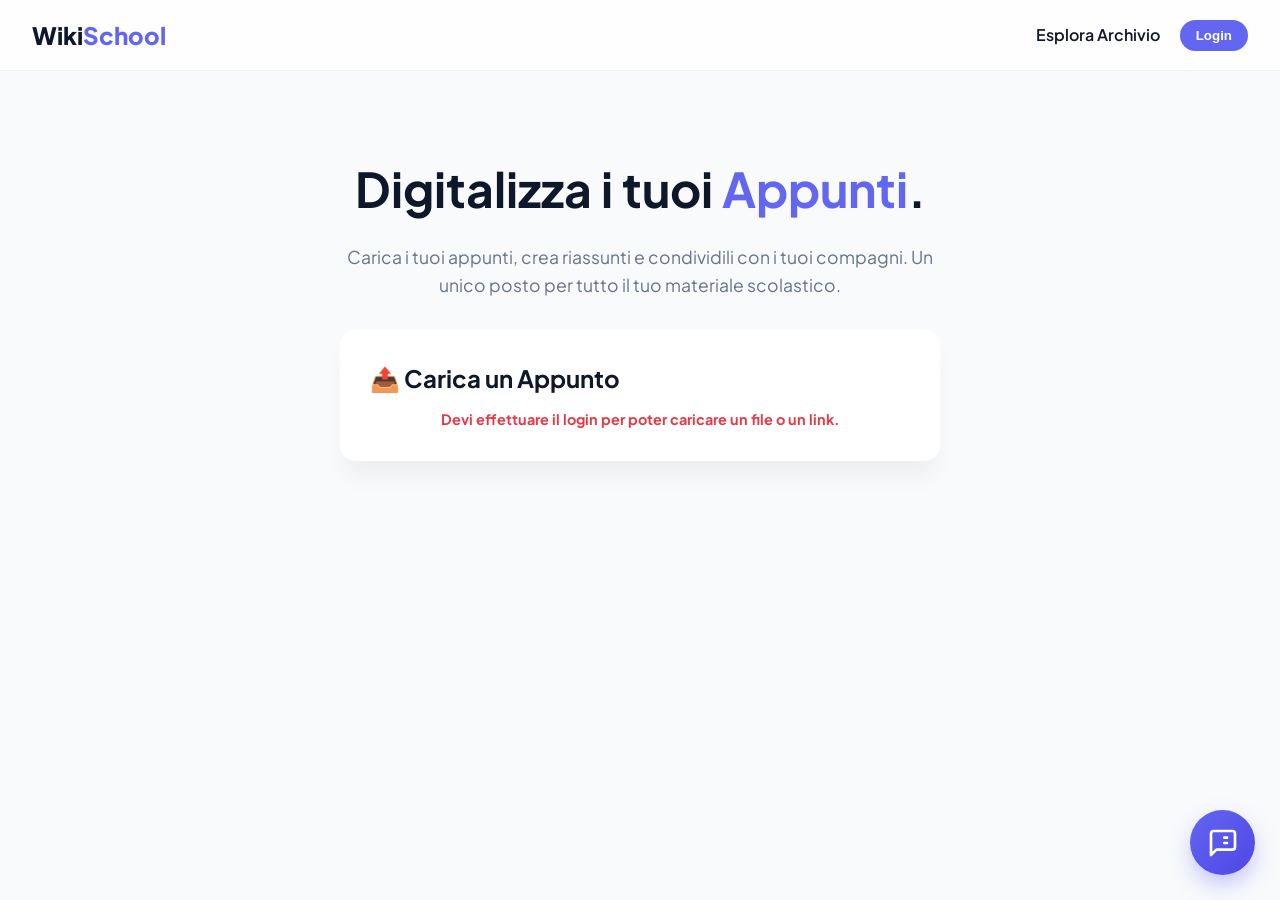
==== commit fa81b1c9: "Update index.html" ====
--- a/index.html
+++ b/index.html
@@ -684,7 +684,7 @@
       const typingId = showTypingIndicator();
 
       try {
-        const response = await fetch(API_URL, {
+        const response = await fetch(apikey, {
           method: 'POST',
           headers: { 'Content-Type': 'application/json' },
           body: JSON.stringify({
